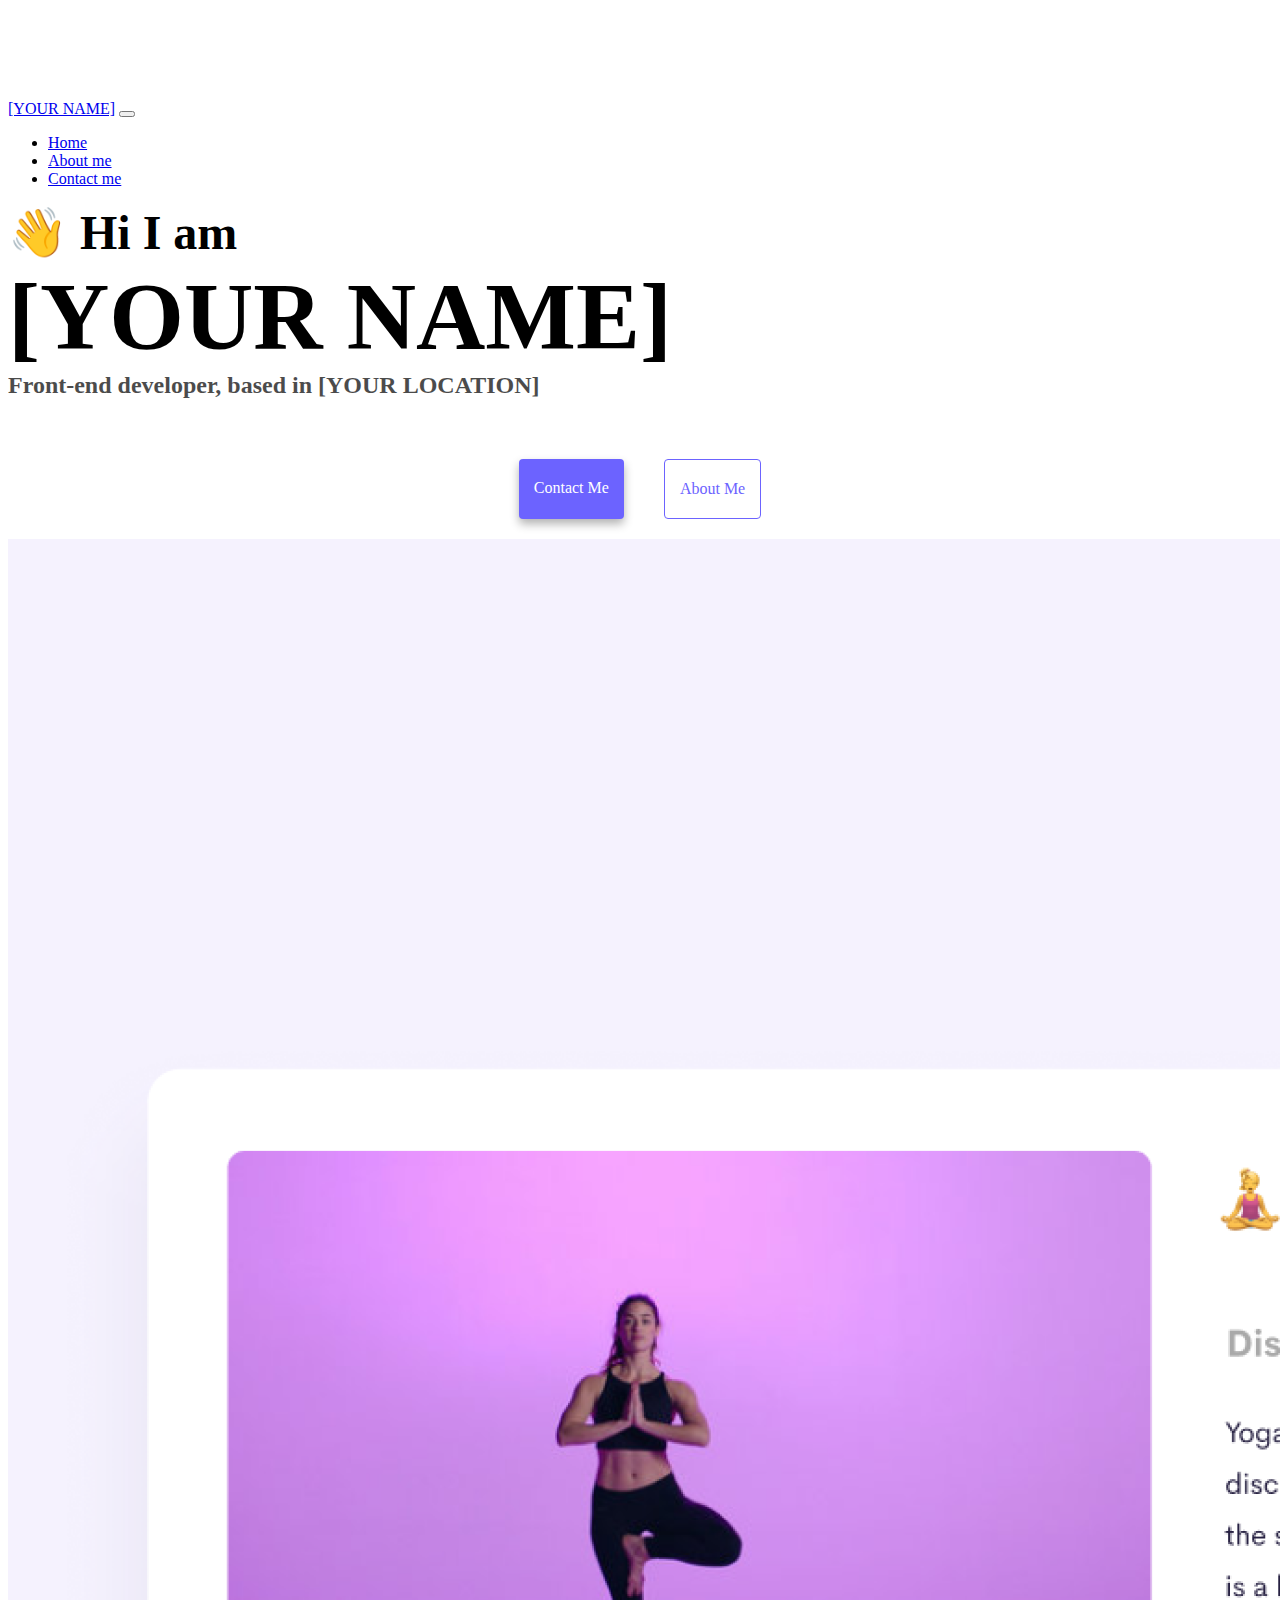
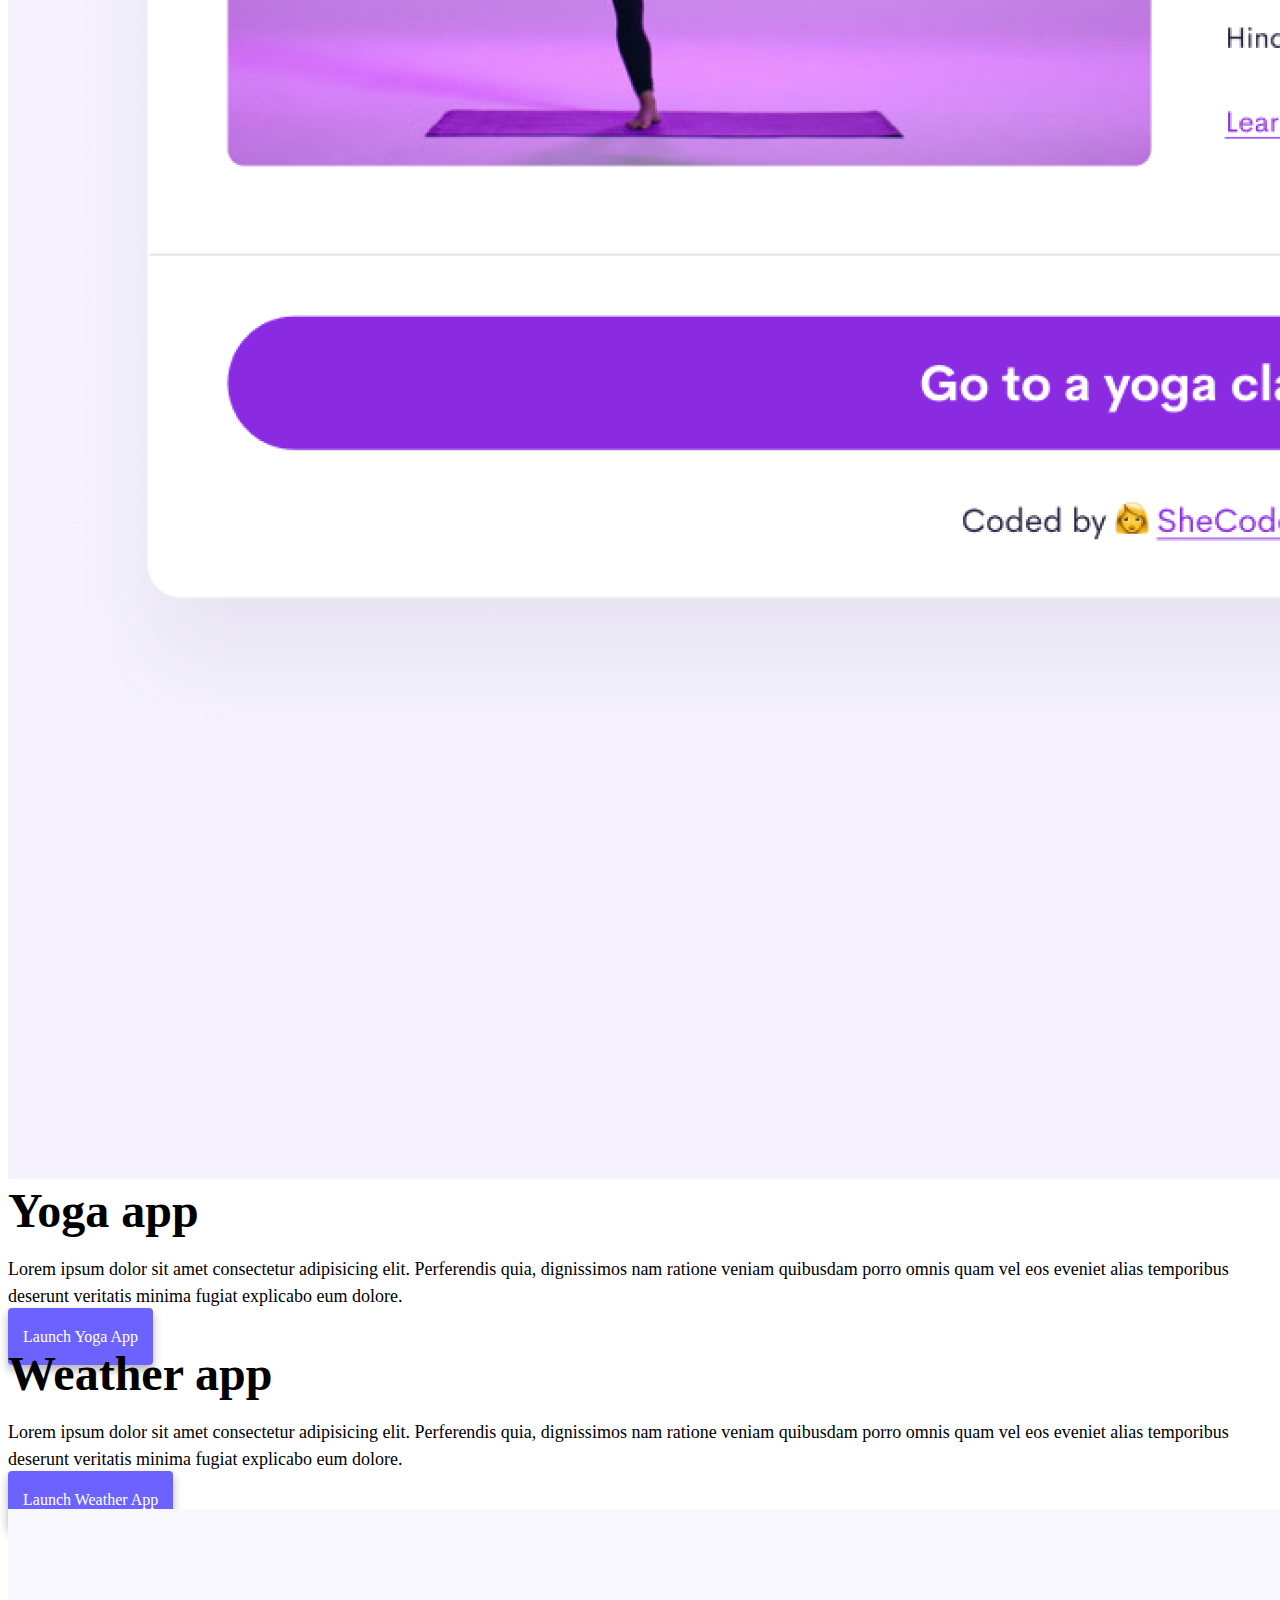
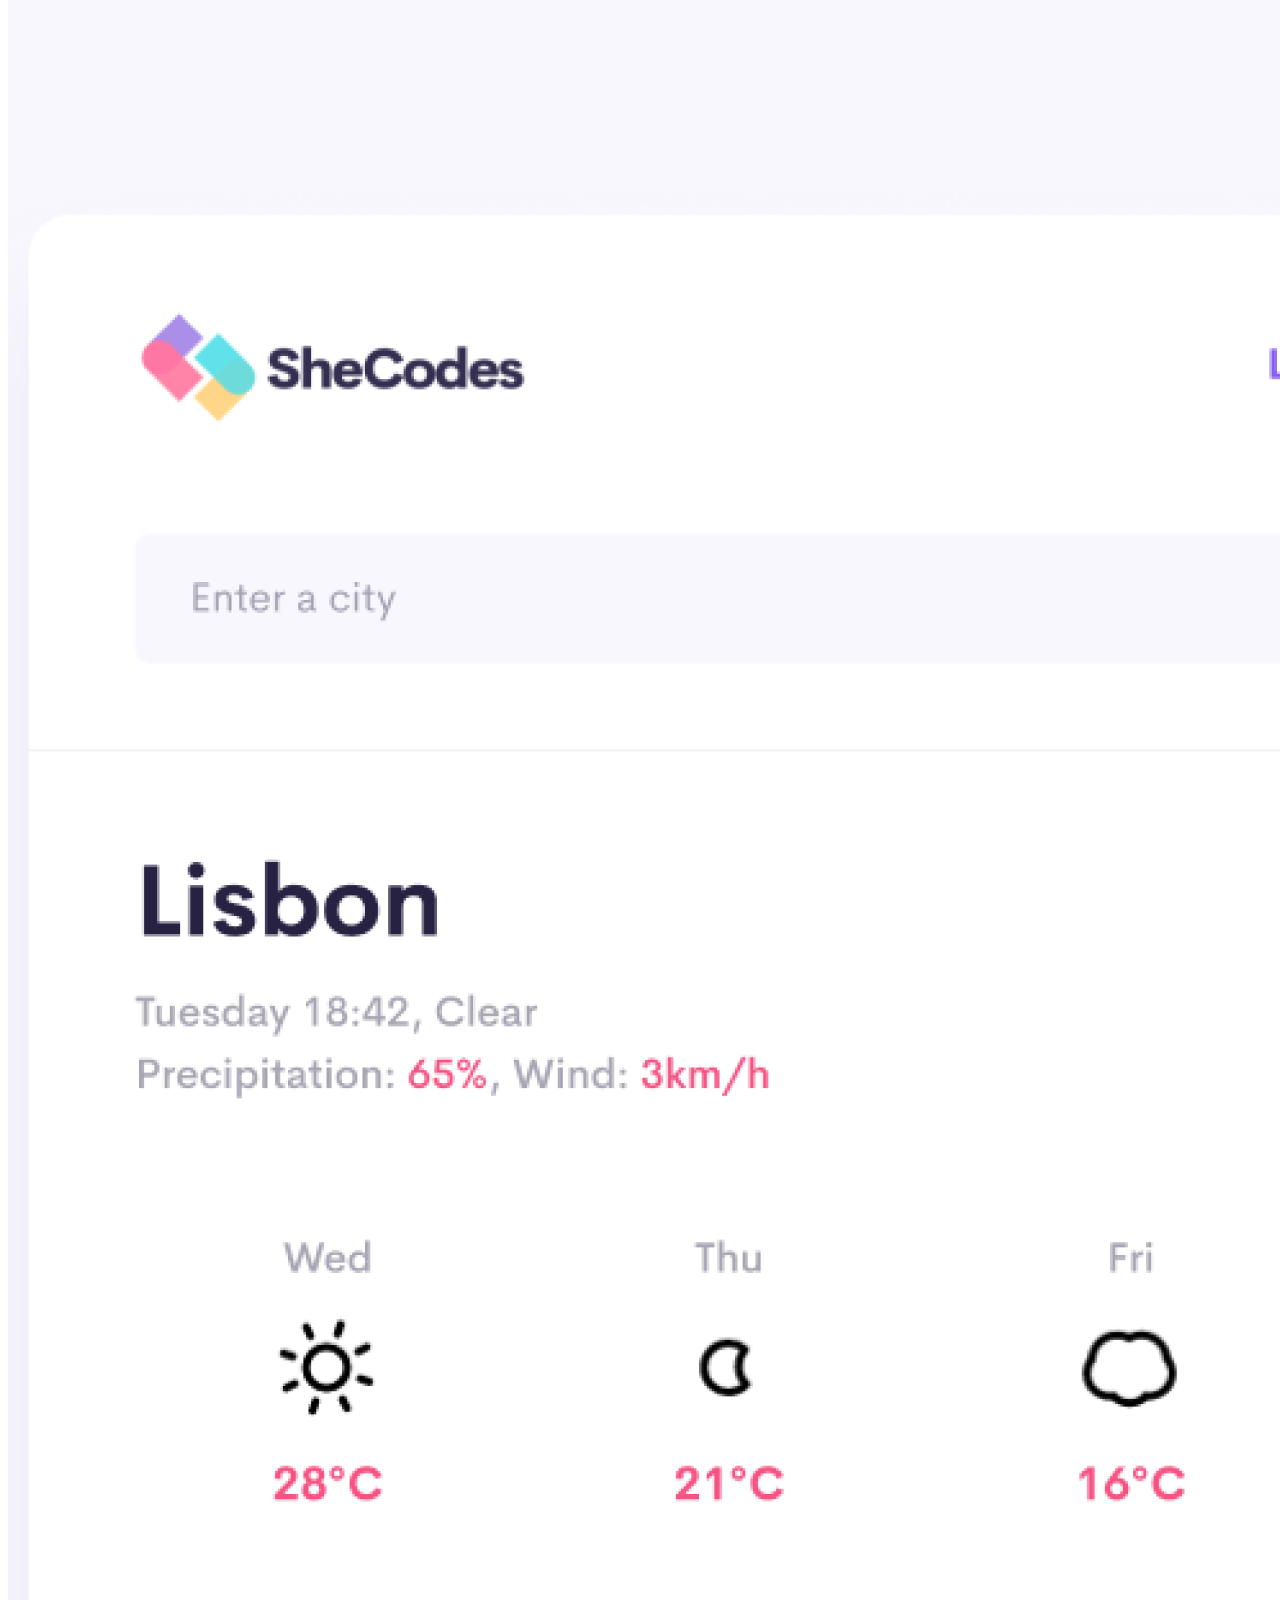
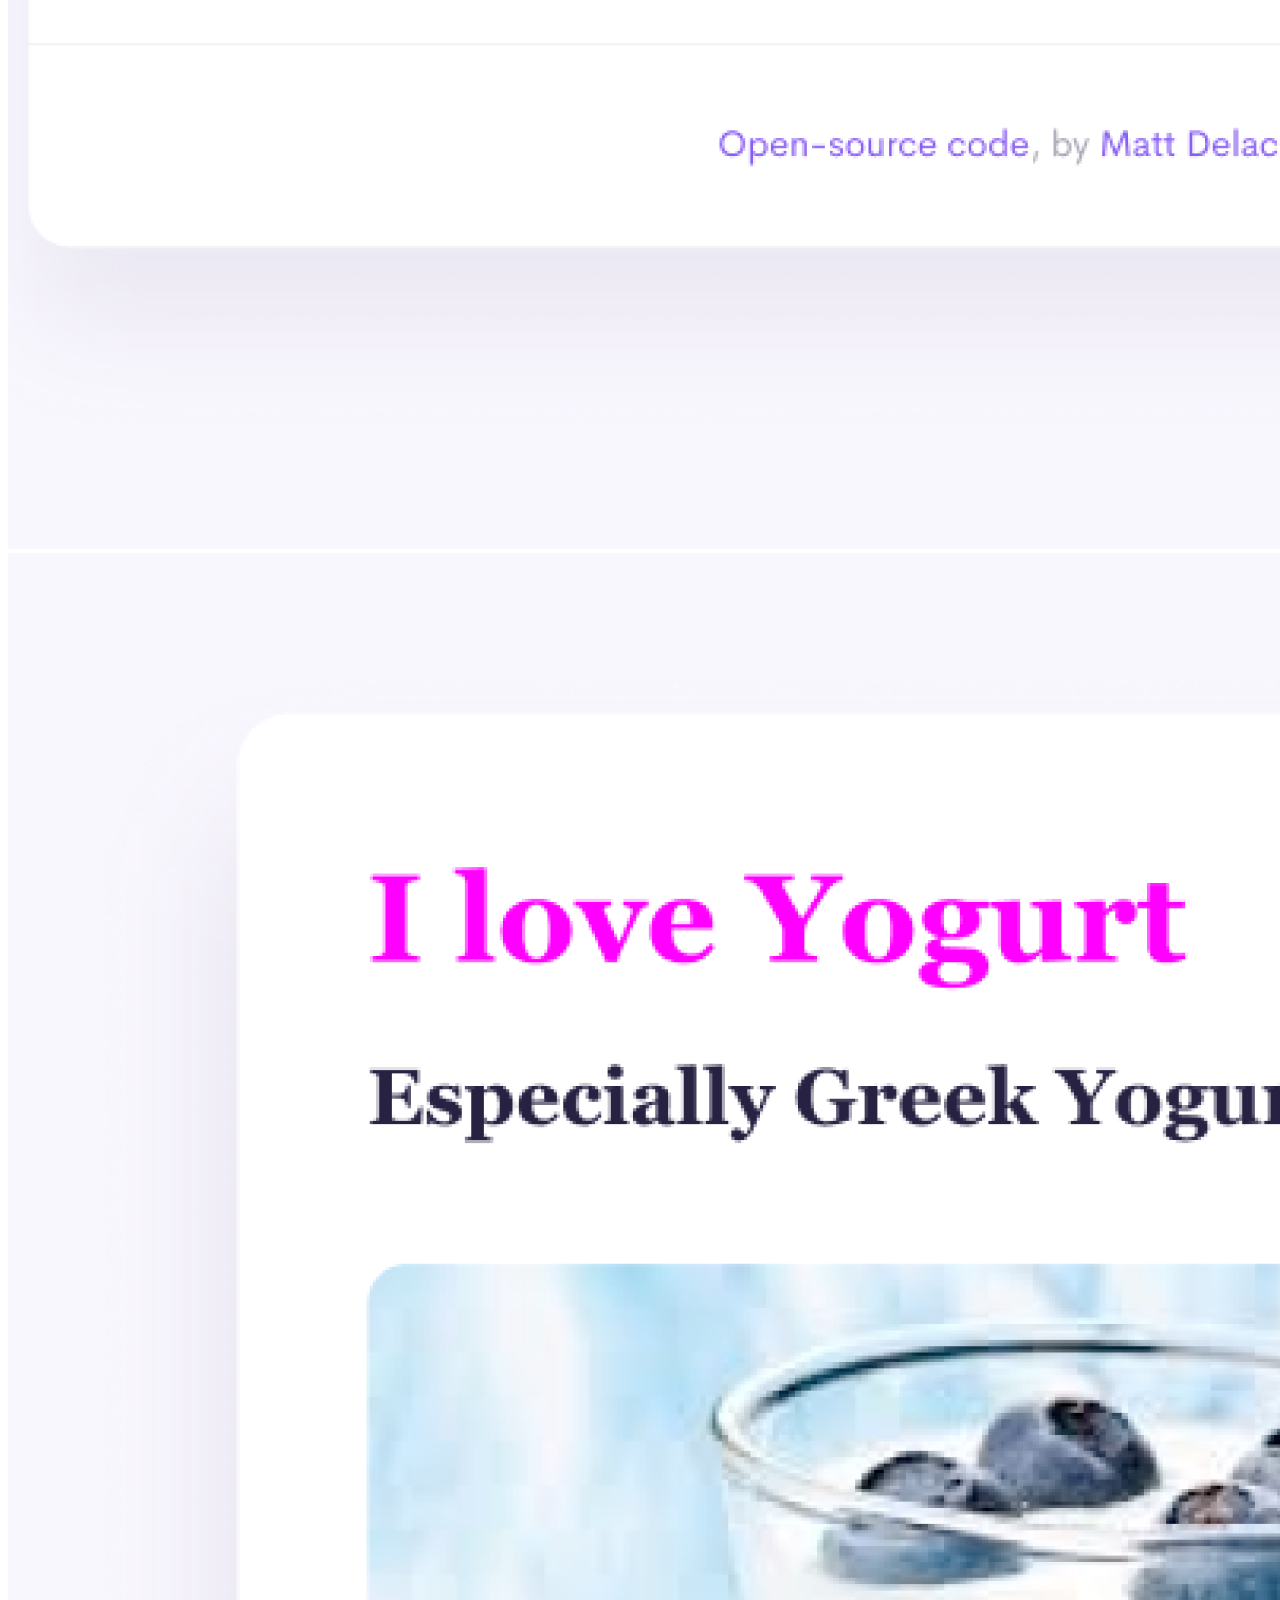
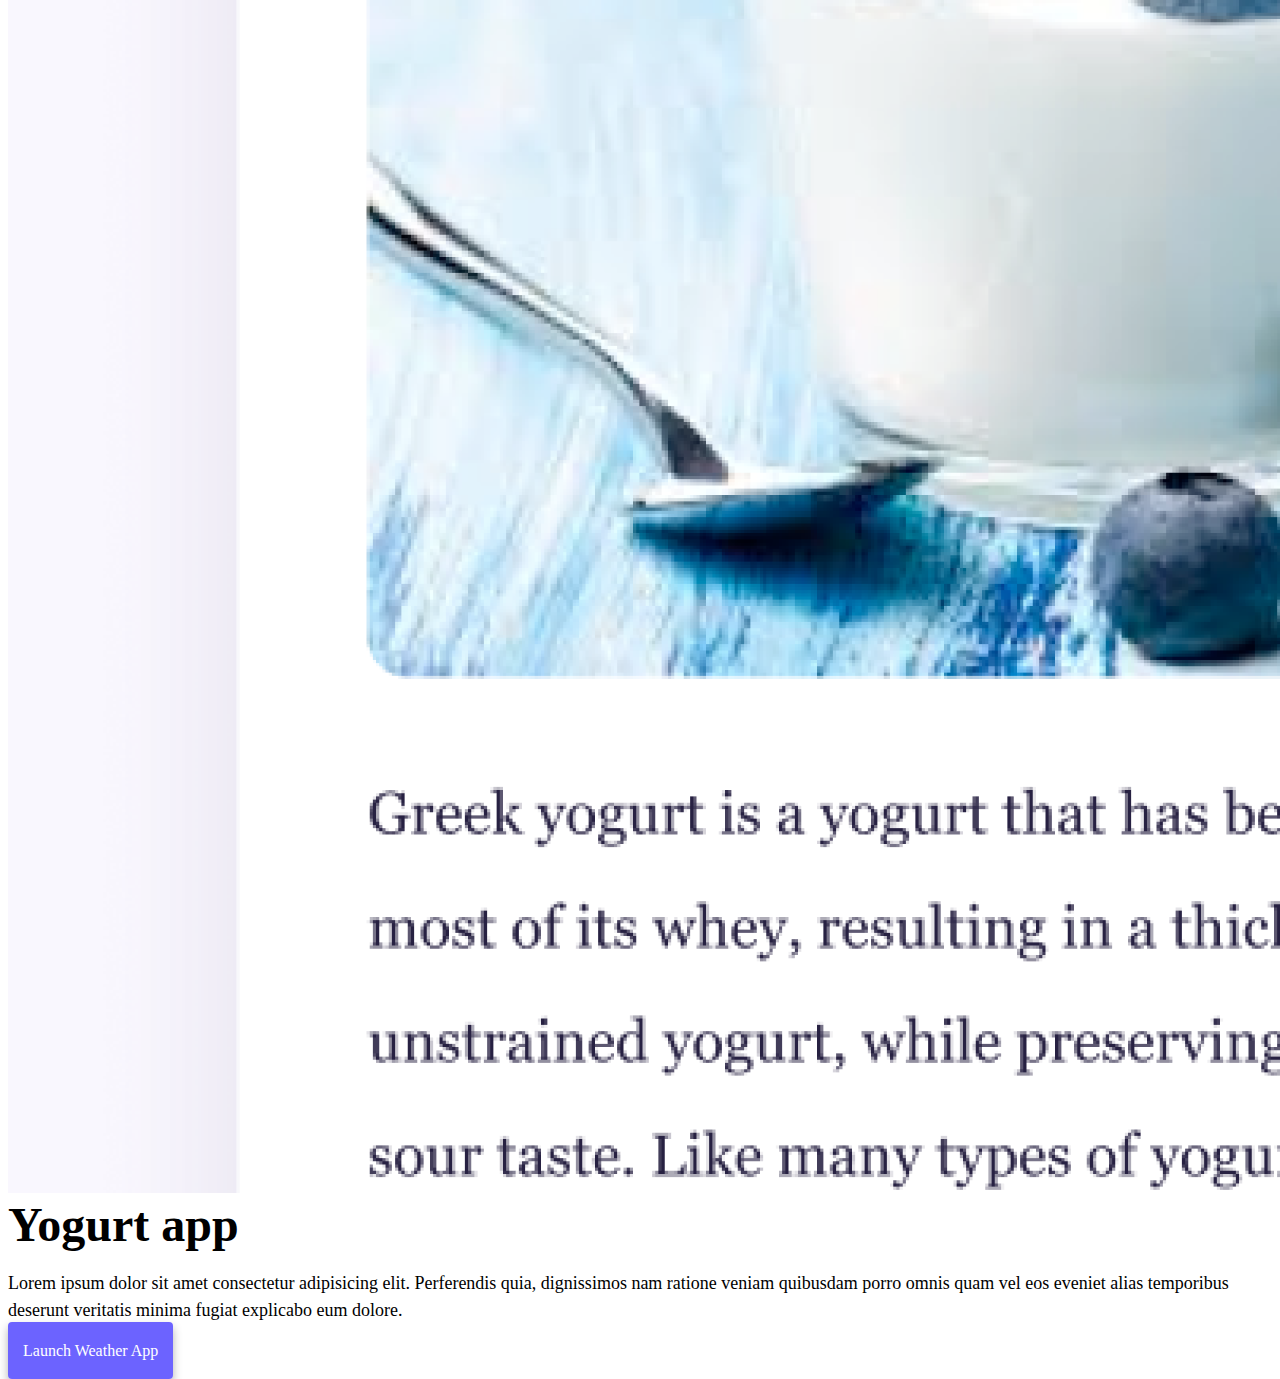
==== index.html @ 02ab1c62 "created my file structures and populated with file elements" ====
<!DOCTYPE html>
<html lang="en">
  <head>
    <meta charset="UTF-8" />
    <meta http-equiv="X-UA-Compatible" content="IE=edge" />
    <meta name="viewport" content="width=device-width, initial-scale=1.0" />
    <title>[YOUR NAME]</title>
    <link
      href="https://cdn.jsdelivr.net/npm/bootstrap@5.0.0-beta2/dist/css/bootstrap.min.css"
      rel="stylesheet"
      integrity="sha384-BmbxuPwQa2lc/FVzBcNJ7UAyJxM6wuqIj61tLrc4wSX0szH/Ev+nYRRuWlolflfl"
      crossorigin="anonymous"
    />
    <script
      src="https://cdn.jsdelivr.net/npm/bootstrap@5.0.0-beta2/dist/js/bootstrap.bundle.min.js"
      integrity="sha384-b5kHyXgcpbZJO/tY9Ul7kGkf1S0CWuKcCD38l8YkeH8z8QjE0GmW1gYU5S9FOnJ0"
      crossorigin="anonymous"
    ></script>
    <link rel="stylesheet" href="style.css" />
  </head>
  <body>
    <nav class="navbar navbar-expand-lg navbar-light bg-light fixed-top">
      <div class="container">
        <a class="navbar-brand" href="index.html">[YOUR NAME]</a>
        <button
          class="navbar-toggler"
          type="button"
          data-bs-toggle="collapse"
          data-bs-target="#navbarNav"
          aria-controls="navbarNav"
          aria-expanded="false"
          aria-label="Toggle navigation"
        >
          <span class="navbar-toggler-icon"></span>
        </button>
        <div class="collapse navbar-collapse" id="navbarNav">
          <ul class="navbar-nav">
            <li class="nav-item">
              <a class="nav-link active" aria-current="page" href="index.html"
                >Home</a
              >
            </li>
            <li class="nav-item">
              <a class="nav-link" href="about.html">About me</a>
            </li>
            <li class="nav-item">
              <a class="nav-link" href="about.html#contact">Contact me</a>
            </li>
          </ul>
        </div>
      </div>
    </nav>
    <h2 class="text-center">👋 Hi I am</h2>
    <h1 class="text-center">[YOUR NAME]</h1>
    <h3 class="text-center">Front-end developer, based in [YOUR LOCATION]</h3>
    <div class="navigation-links mb-5">
      <a href="about.html#contact" class="primary-link">Contact me</a>
      <a href="about.html" class="secondary-link">About me</a>
    </div>
    <div class="container">
      <div class="row">
        <div class="col-6">
          <img src="images/yoga.png" class="img-fluid rounded" />
        </div>
        <div class="col-6">
          <h2 class="mb-3">Yoga app</h2>
          <p>
            Lorem ipsum dolor sit amet consectetur adipisicing elit. Perferendis
            quia, dignissimos nam ratione veniam quibusdam porro omnis quam vel
            eos eveniet alias temporibus deserunt veritatis minima fugiat
            explicabo eum dolore.
          </p>
          <div class="mt-5">
            <a href="#" class="primary-link">Launch Yoga App</a>
          </div>
        </div>
      </div>
      <div class="row mt-5">
        <div class="col-6">
          <h2 class="mb-3">Weather app</h2>
          <p>
            Lorem ipsum dolor sit amet consectetur adipisicing elit. Perferendis
            quia, dignissimos nam ratione veniam quibusdam porro omnis quam vel
            eos eveniet alias temporibus deserunt veritatis minima fugiat
            explicabo eum dolore.
          </p>
          <div class="mt-5">
            <a href="#" class="primary-link">Launch Weather App</a>
          </div>
        </div>
        <div class="col-6">
          <img src="images/weather.png" class="img-fluid rounded" />
        </div>
      </div>
      <div class="row mt-5">
        <div class="col-6">
          <img src="images/yogurt.png" class="img-fluid rounded" />
        </div>
        <div class="col-6">
          <h2 class="mb-3">Yogurt app</h2>
          <p>
            Lorem ipsum dolor sit amet consectetur adipisicing elit. Perferendis
            quia, dignissimos nam ratione veniam quibusdam porro omnis quam vel
            eos eveniet alias temporibus deserunt veritatis minima fugiat
            explicabo eum dolore.
          </p>
          <div class="mt-5">
            <a href="#" class="primary-link">Launch Weather App</a>
          </div>
        </div>
      </div>
    </div>
  </body>
</html>
---- style.css ----
:root {
  --primary-color: #6c63ff;
  --secondary-color: #f5f2fe;
  --box-shadow: 0 5px 10px rgba(0, 0, 0, 0.3);
}

body {
  margin-top: 100px;
}

h1,
h2,
h3 {
  margin: 0;
}

h1 {
  font-size: 96px;
}

h2 {
  font-size: 48px;
}

h3 {
  font-size: 24px;
  opacity: 0.7;
}

p {
  font-size: 18px;
  line-height: 1.5;
}

.navigation-links {
  display: flex;
  margin-top: 40px;
  justify-content: center;
}

.navigation-links a {
  margin: 20px;
}

.primary-link {
  border-radius: 4px;
  padding: 20px 15px;
  text-decoration: none;
  text-transform: capitalize;
  background: var(--primary-color);
  box-shadow: var(--box-shadow);
  color: white;
}

.secondary-link {
  border-radius: 4px;
  padding: 20px 15px;
  text-decoration: none;
  text-transform: capitalize;
  color: var(--primary-color);
  border: 1px solid var(--primary-color);
}

.homepage-link {
  color: var(--primary-color);
  text-align: center;
  display: block;
}

.about-paragraphs {
  margin: 30px 0;
}

.about-paragraphs p {
  margin: 10px;
}

.email-link {
  display: flex;
  justify-content: center;
  color: var(--primary-color);
  font-size: 28px;
  text-decoration: none;
}

.email-link:hover {
  text-decoration: underline;
}
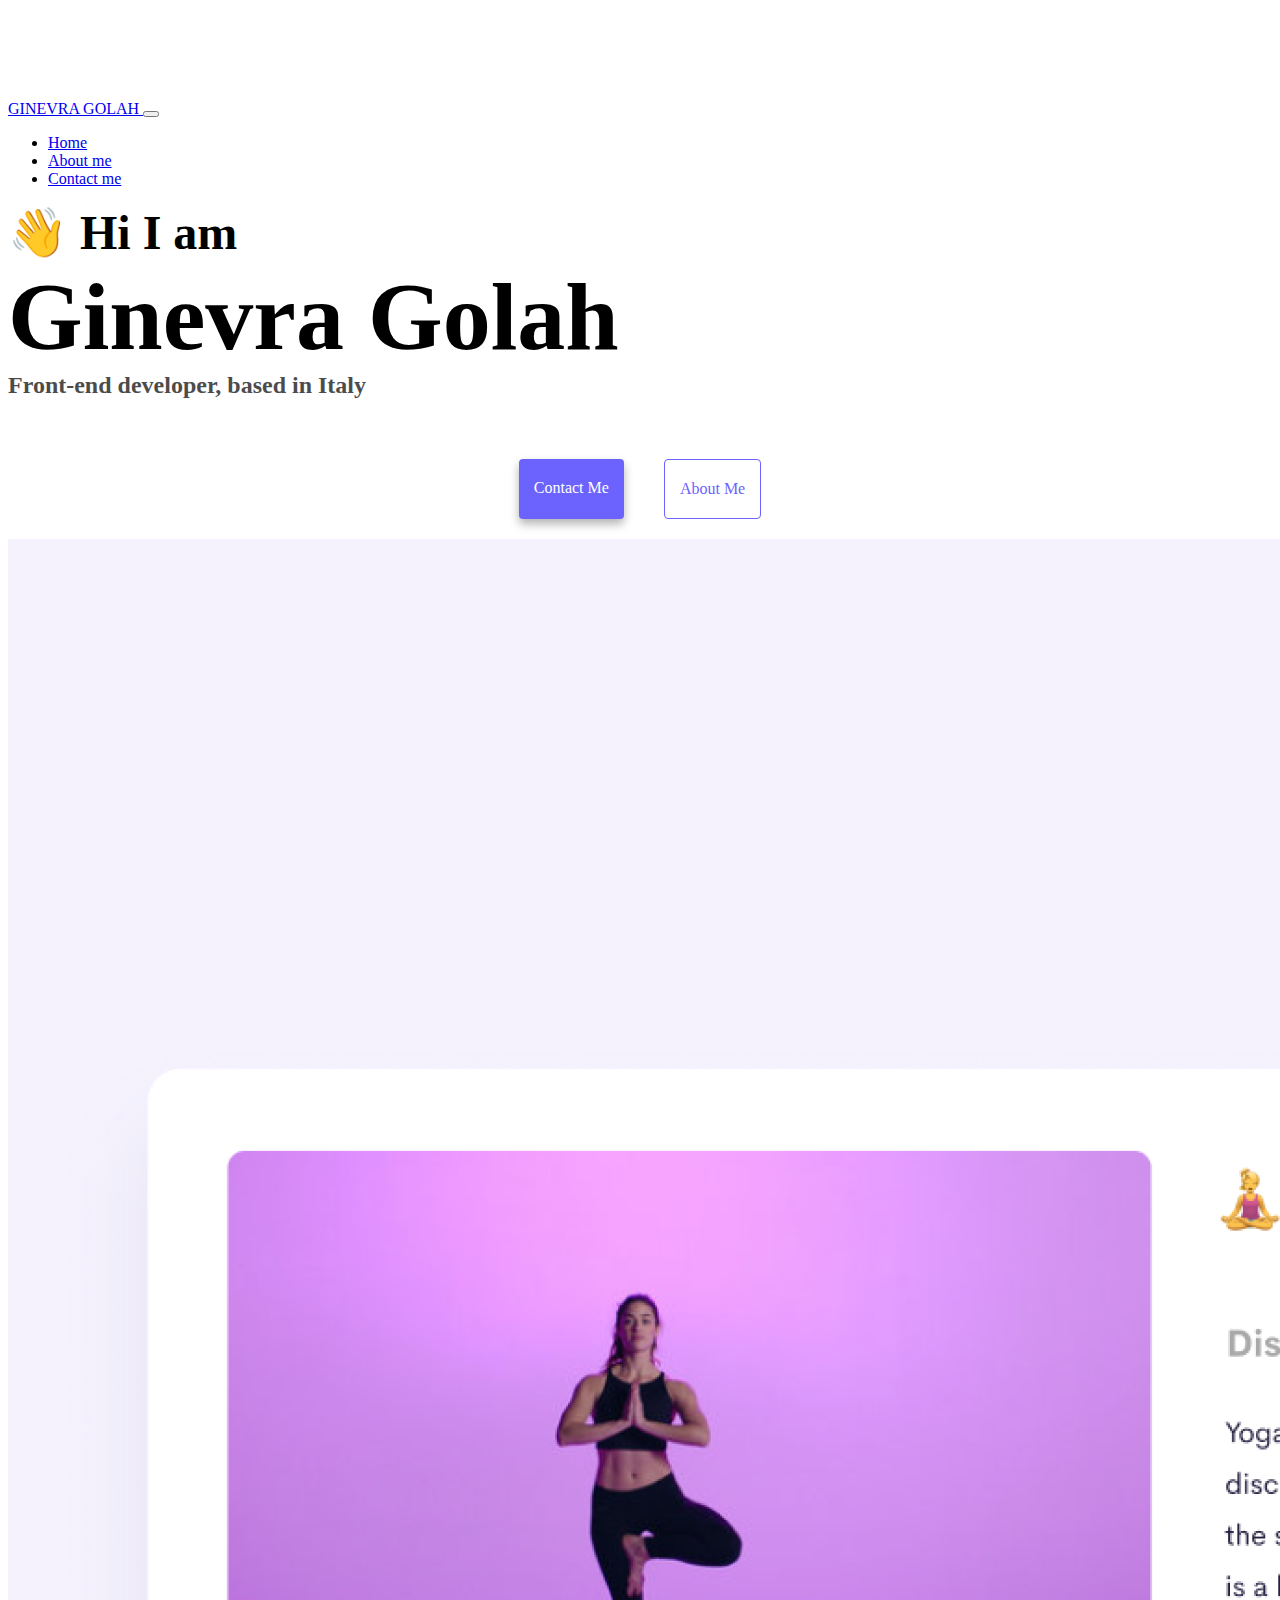
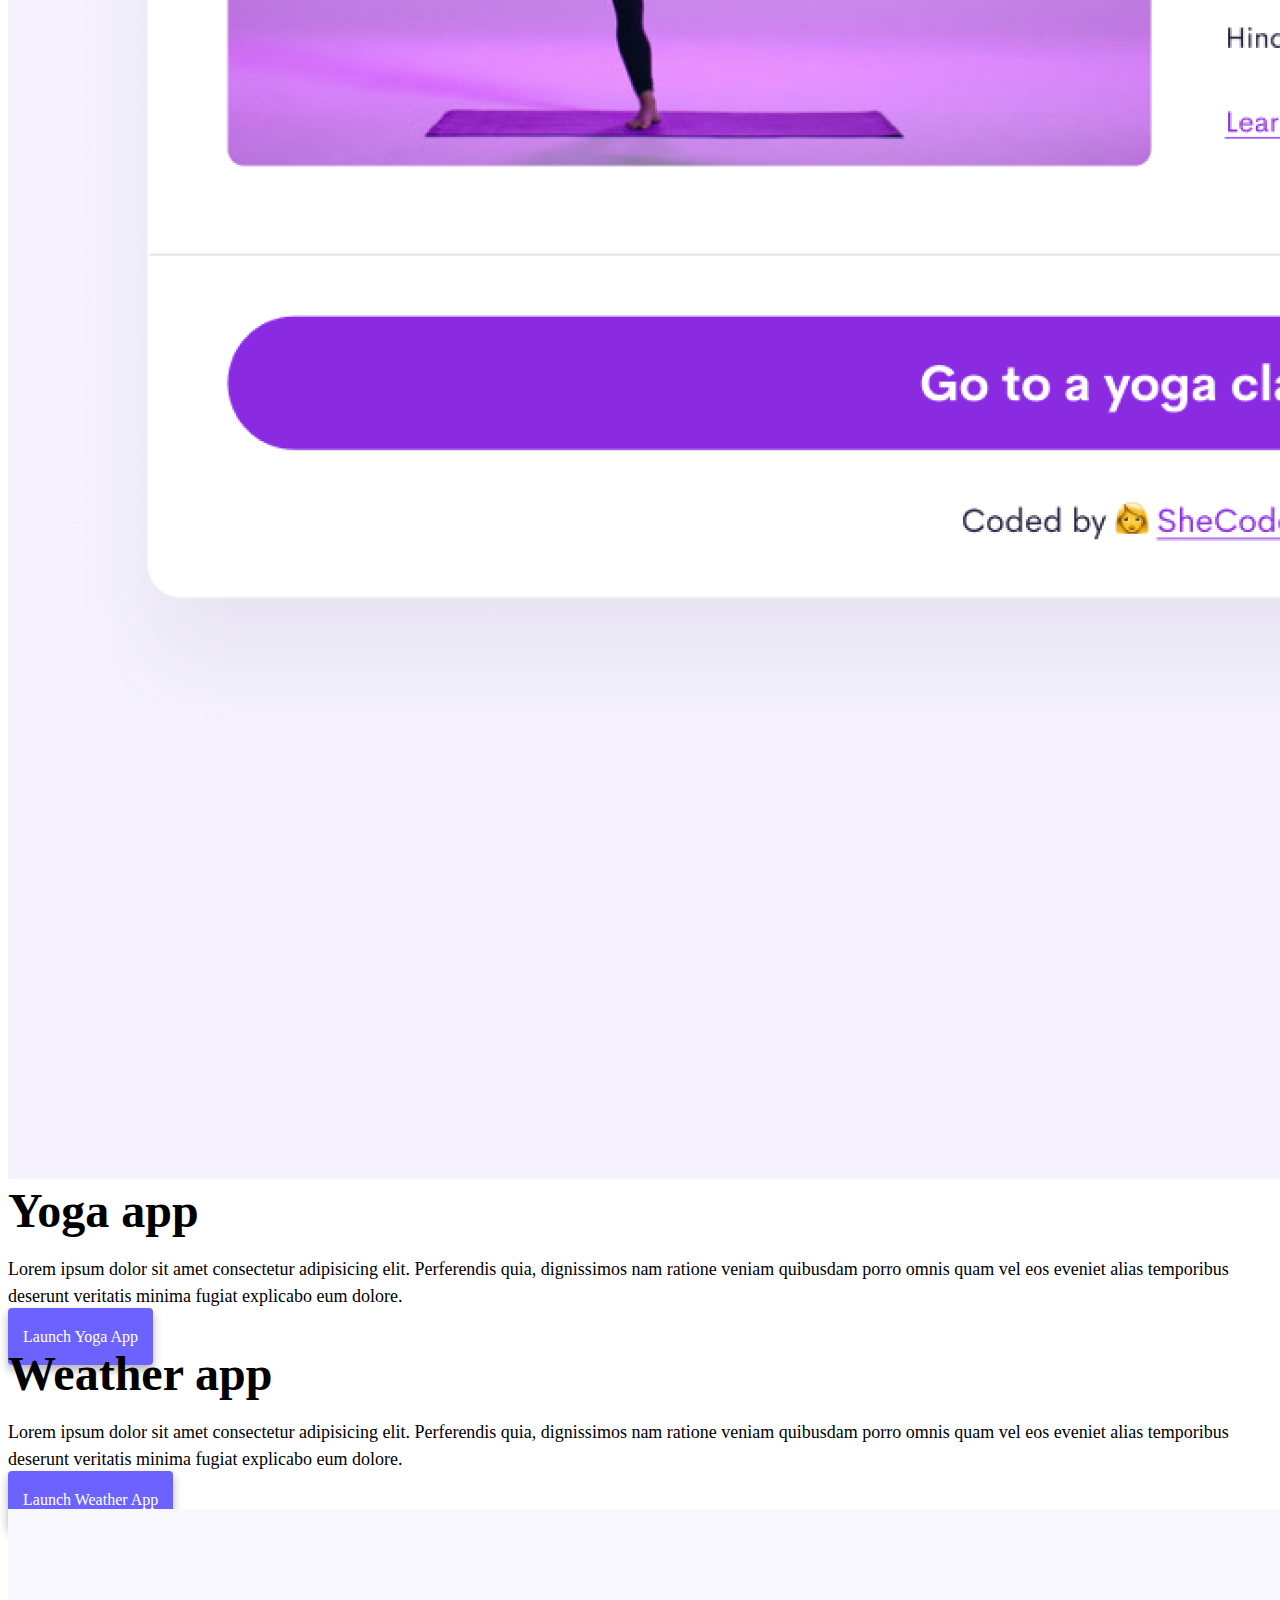
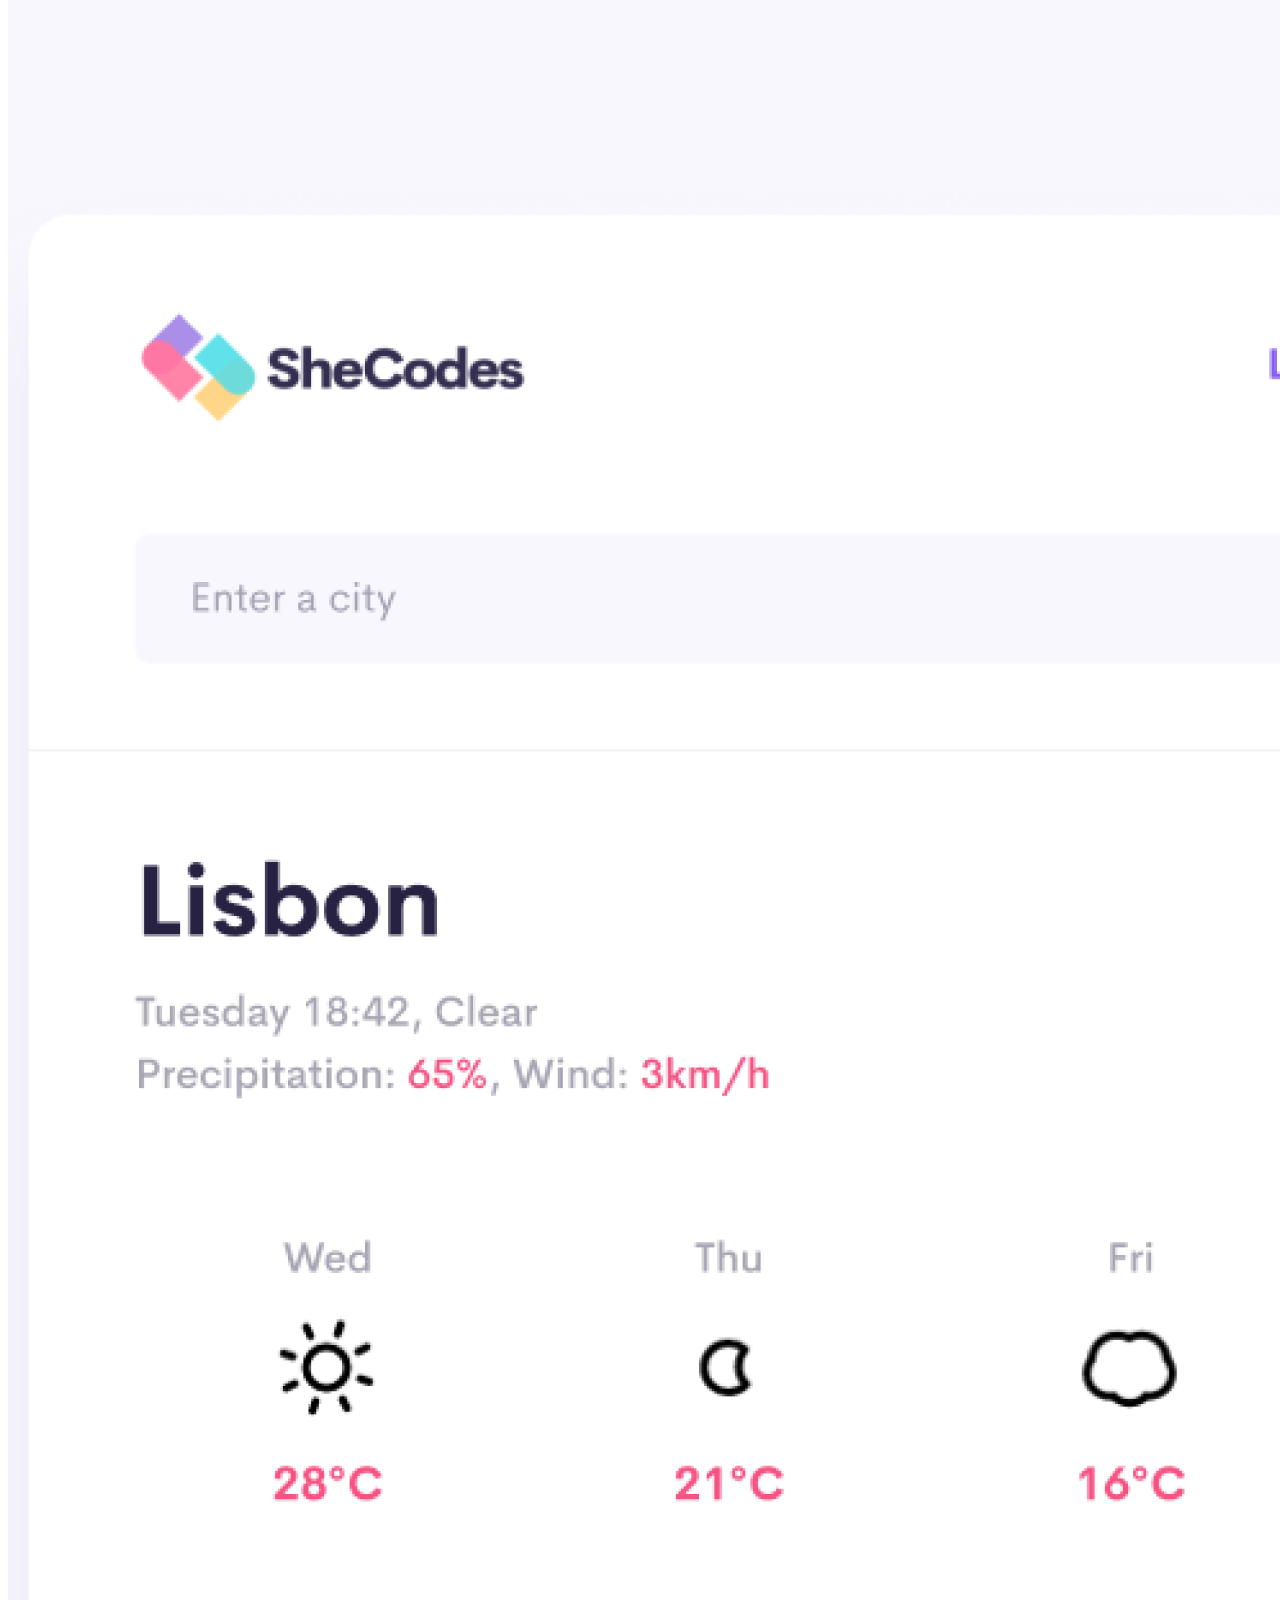
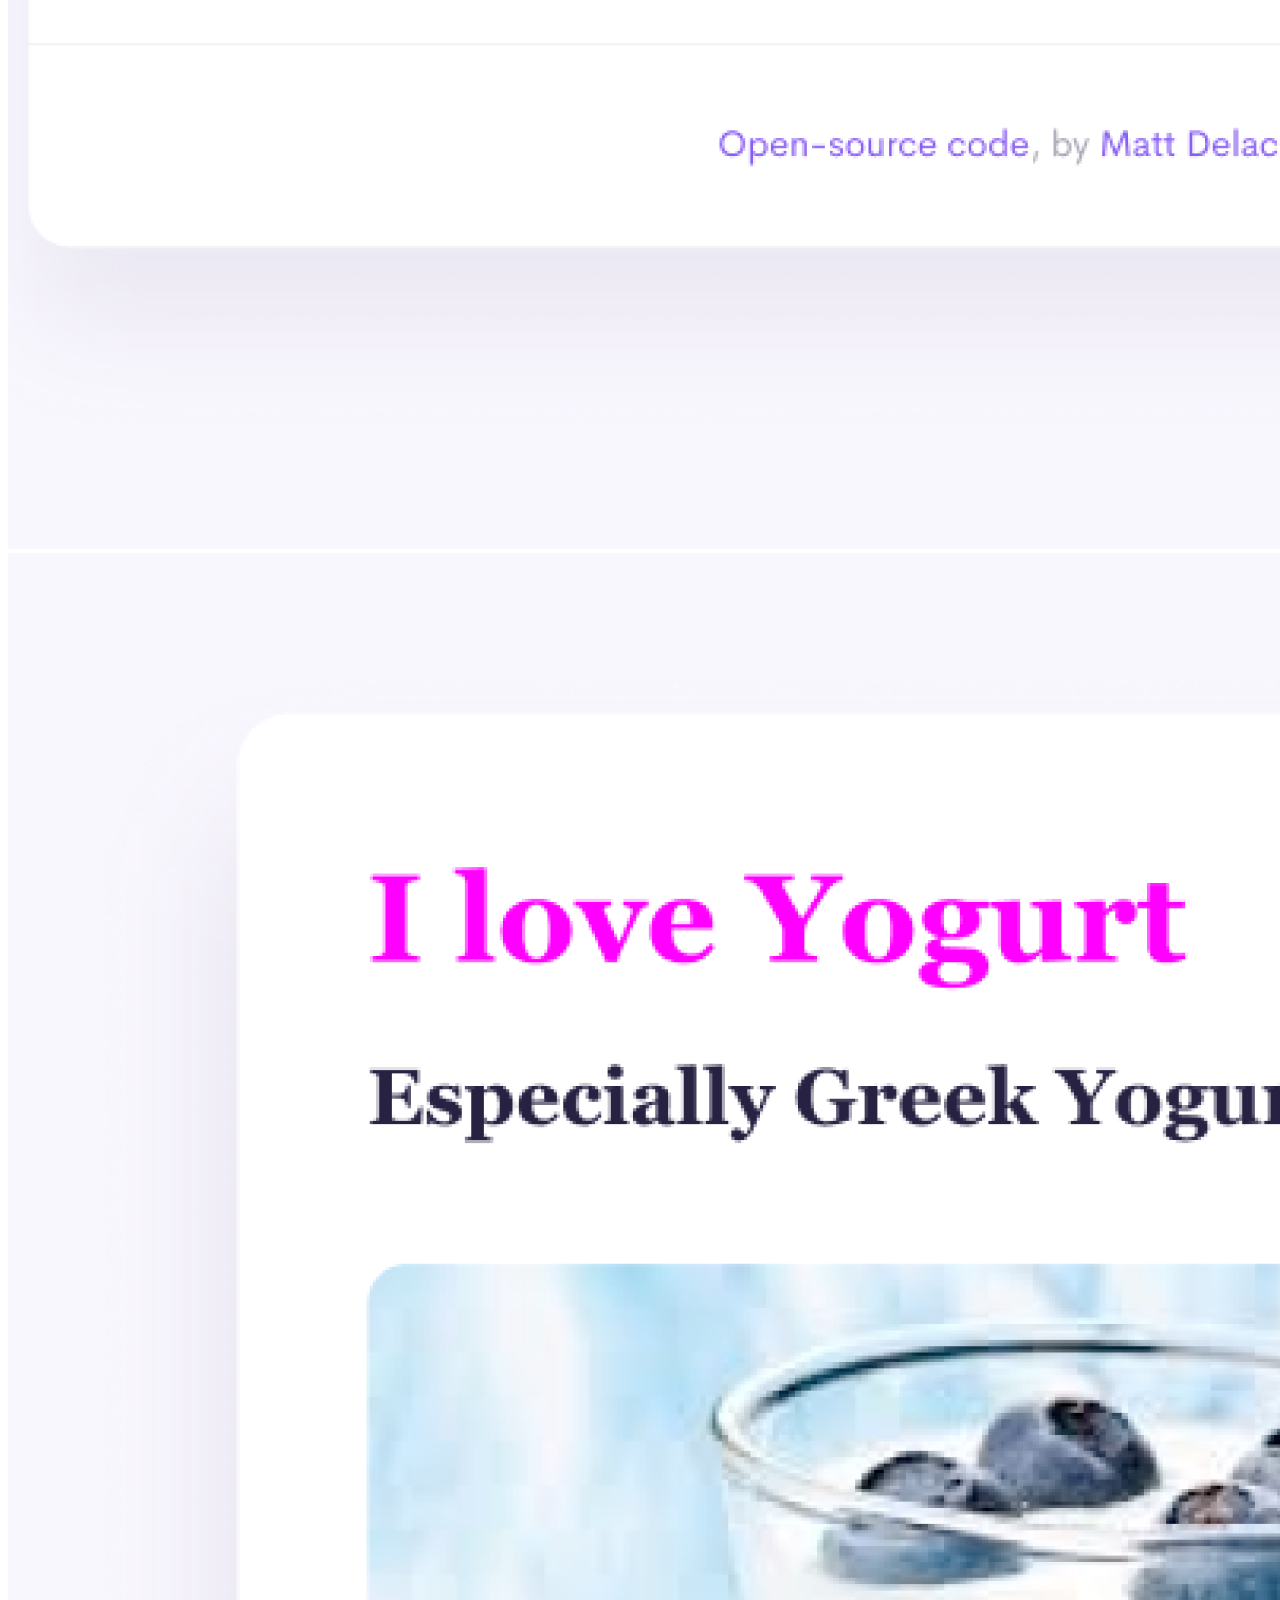
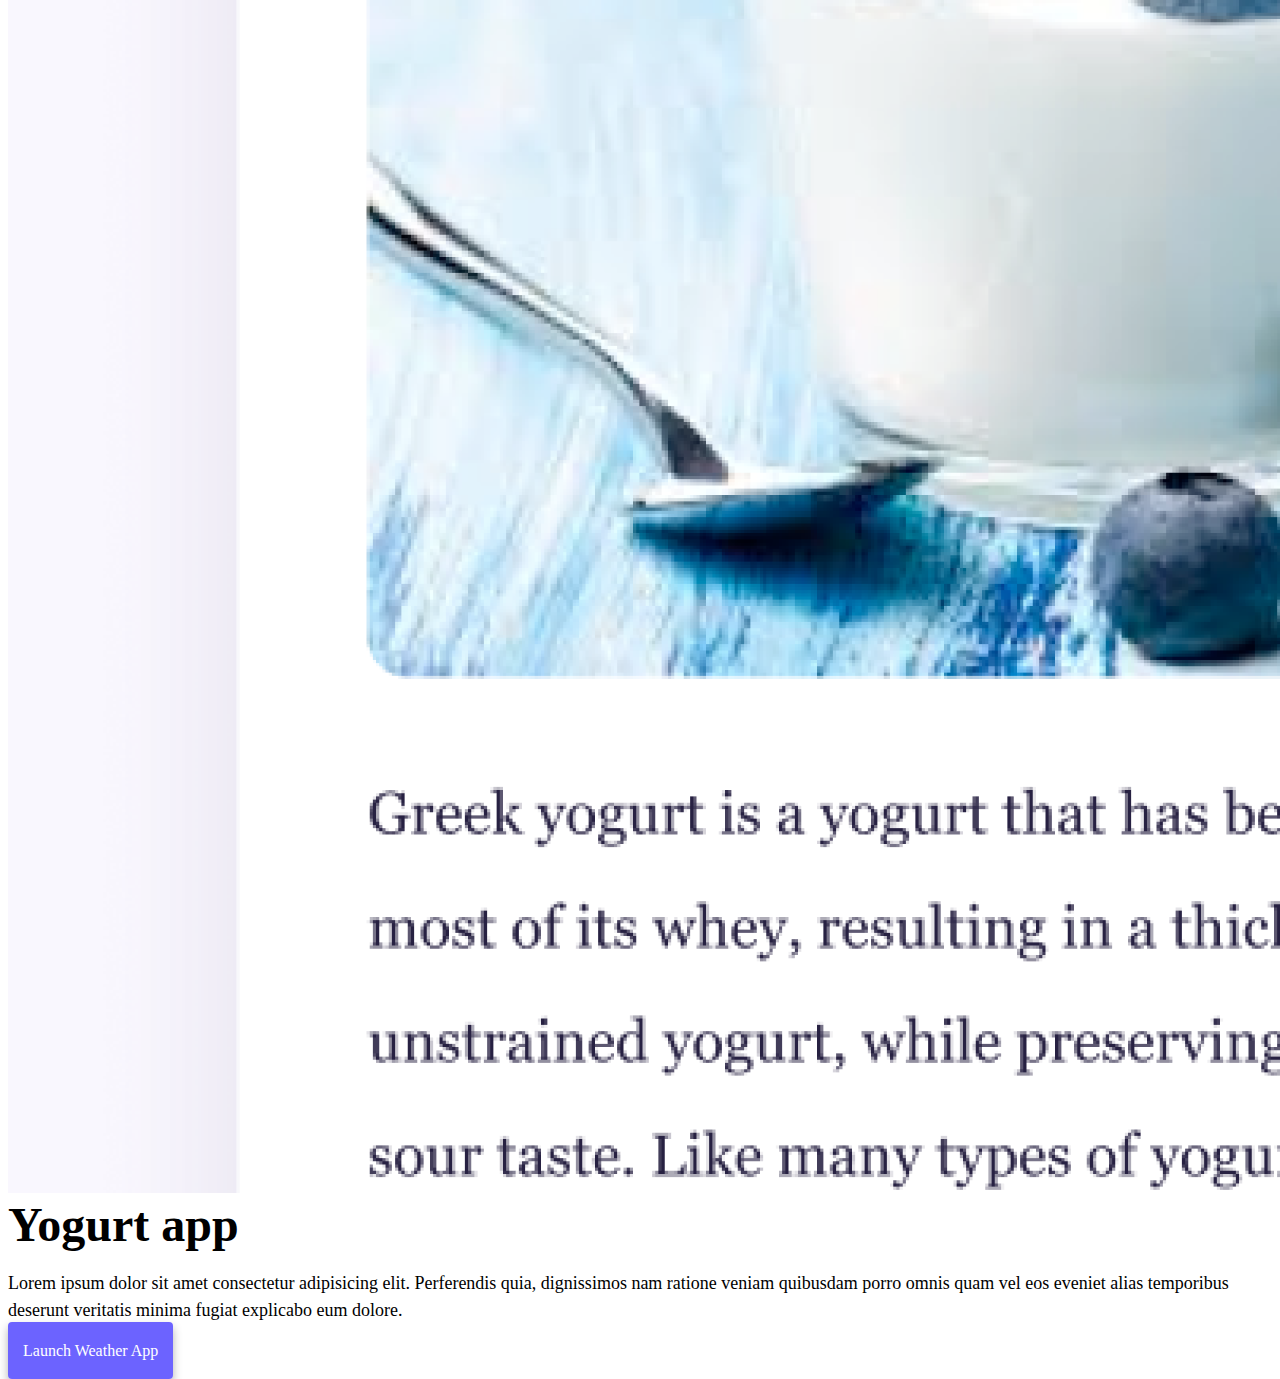
==== commit 5212f975: "Updated href of about and index files, and replaced dummy content with real." ====
--- a/index.html
+++ b/index.html
@@ -4,7 +4,11 @@
     <meta charset="UTF-8" />
     <meta http-equiv="X-UA-Compatible" content="IE=edge" />
     <meta name="viewport" content="width=device-width, initial-scale=1.0" />
-    <title>[YOUR NAME]</title>
+    <meta
+      name="description"
+      content="Connect with italian based front-end web developer Ginevra Golah"
+    />
+    <title>Europe-based Web developer - Ginevra Golah</title>
     <link
       href="https://cdn.jsdelivr.net/npm/bootstrap@5.0.0-beta2/dist/css/bootstrap.min.css"
       rel="stylesheet"
@@ -16,12 +20,12 @@
       integrity="sha384-b5kHyXgcpbZJO/tY9Ul7kGkf1S0CWuKcCD38l8YkeH8z8QjE0GmW1gYU5S9FOnJ0"
       crossorigin="anonymous"
     ></script>
-    <link rel="stylesheet" href="style.css" />
+    <link rel="stylesheet" href="/style.css" />
   </head>
   <body>
     <nav class="navbar navbar-expand-lg navbar-light bg-light fixed-top">
       <div class="container">
-        <a class="navbar-brand" href="index.html">[YOUR NAME]</a>
+        <a class="navbar-brand" href="/">GINEVRA GOLAH </a>
         <button
           class="navbar-toggler"
           type="button"
@@ -36,26 +40,24 @@
         <div class="collapse navbar-collapse" id="navbarNav">
           <ul class="navbar-nav">
             <li class="nav-item">
-              <a class="nav-link active" aria-current="page" href="index.html"
-                >Home</a
-              >
+              <a class="nav-link active" aria-current="page" href="/">Home</a>
             </li>
             <li class="nav-item">
-              <a class="nav-link" href="about.html">About me</a>
+              <a class="nav-link" href="/about.html">About me</a>
             </li>
             <li class="nav-item">
-              <a class="nav-link" href="about.html#contact">Contact me</a>
+              <a class="nav-link" href="/about.html#contact">Contact me</a>
             </li>
           </ul>
         </div>
       </div>
     </nav>
     <h2 class="text-center">👋 Hi I am</h2>
-    <h1 class="text-center">[YOUR NAME]</h1>
-    <h3 class="text-center">Front-end developer, based in [YOUR LOCATION]</h3>
+    <h1 class="text-center">Ginevra Golah</h1>
+    <h3 class="text-center">Front-end developer, based in Italy</h3>
     <div class="navigation-links mb-5">
-      <a href="about.html#contact" class="primary-link">Contact me</a>
-      <a href="about.html" class="secondary-link">About me</a>
+      <a href="/about.html#contact" class="primary-link">Contact me</a>
+      <a href="/about.html" class="secondary-link">About me</a>
     </div>
     <div class="container">
       <div class="row">
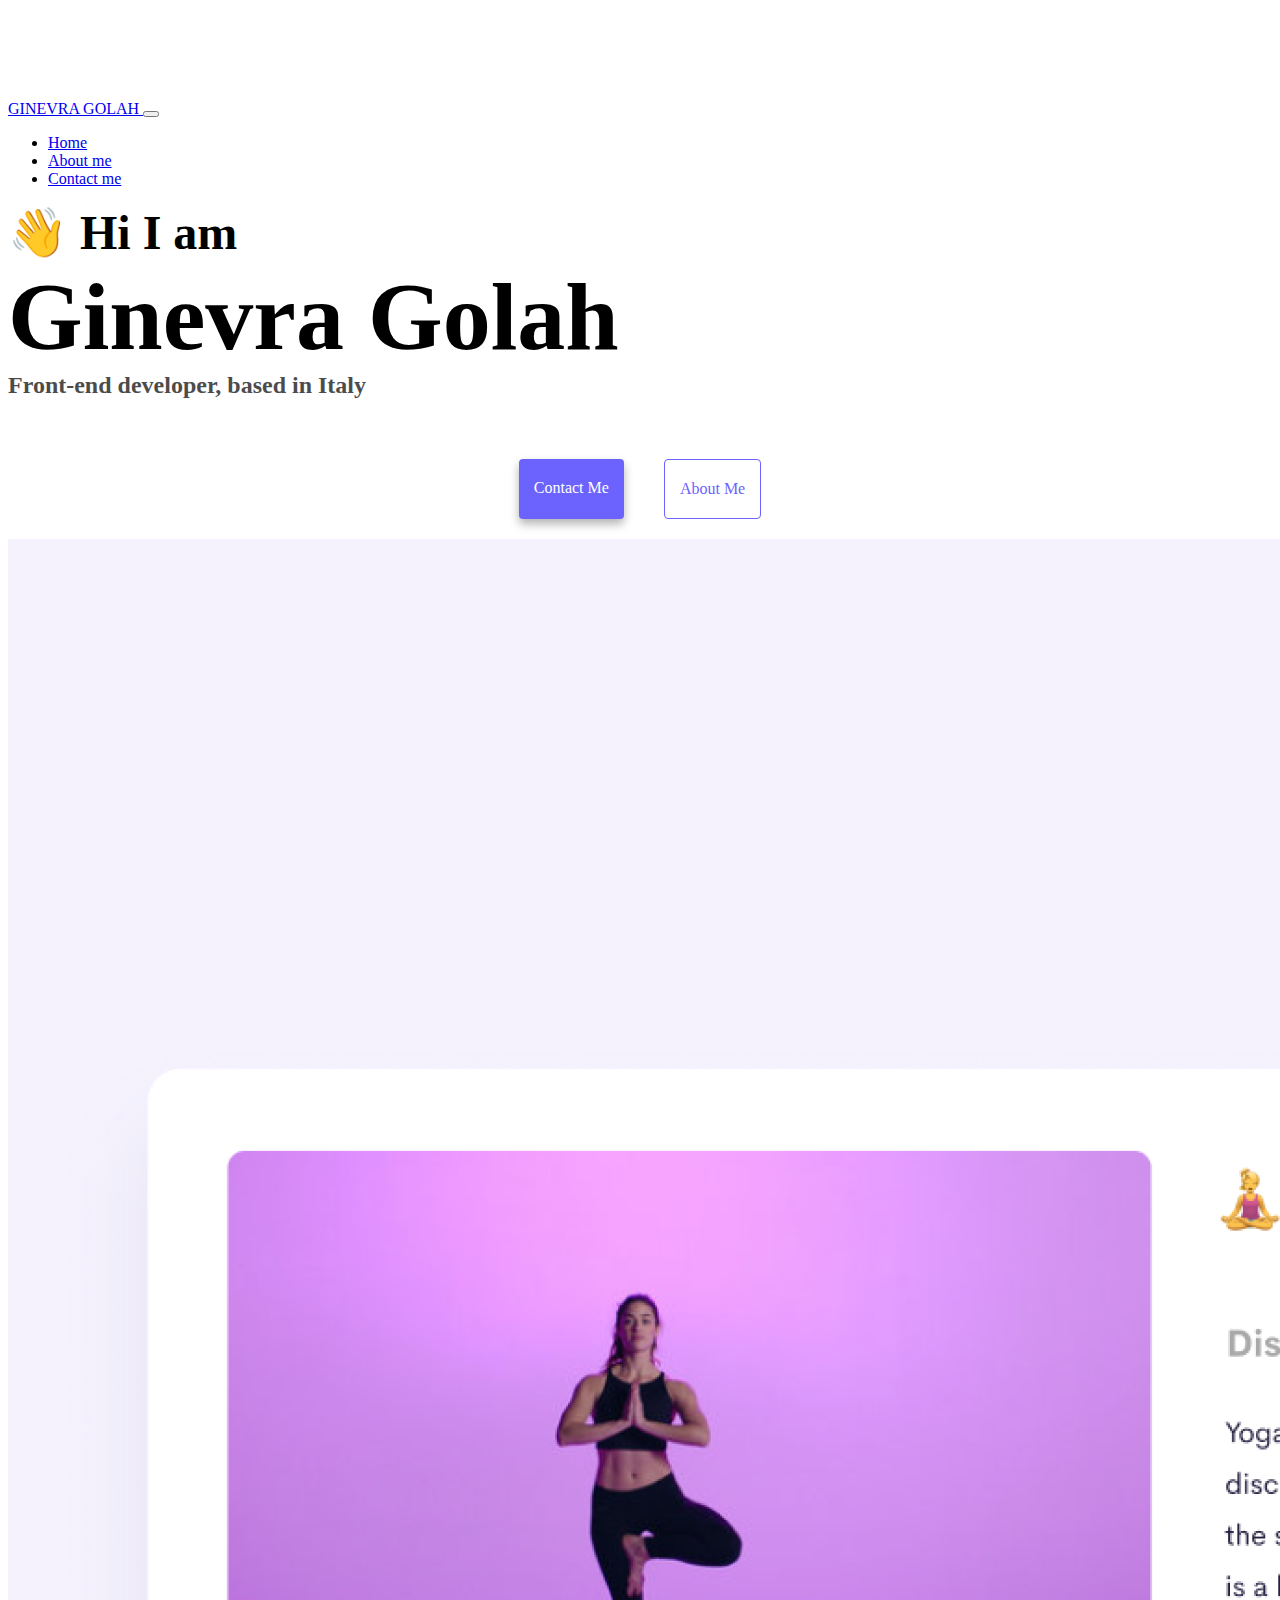
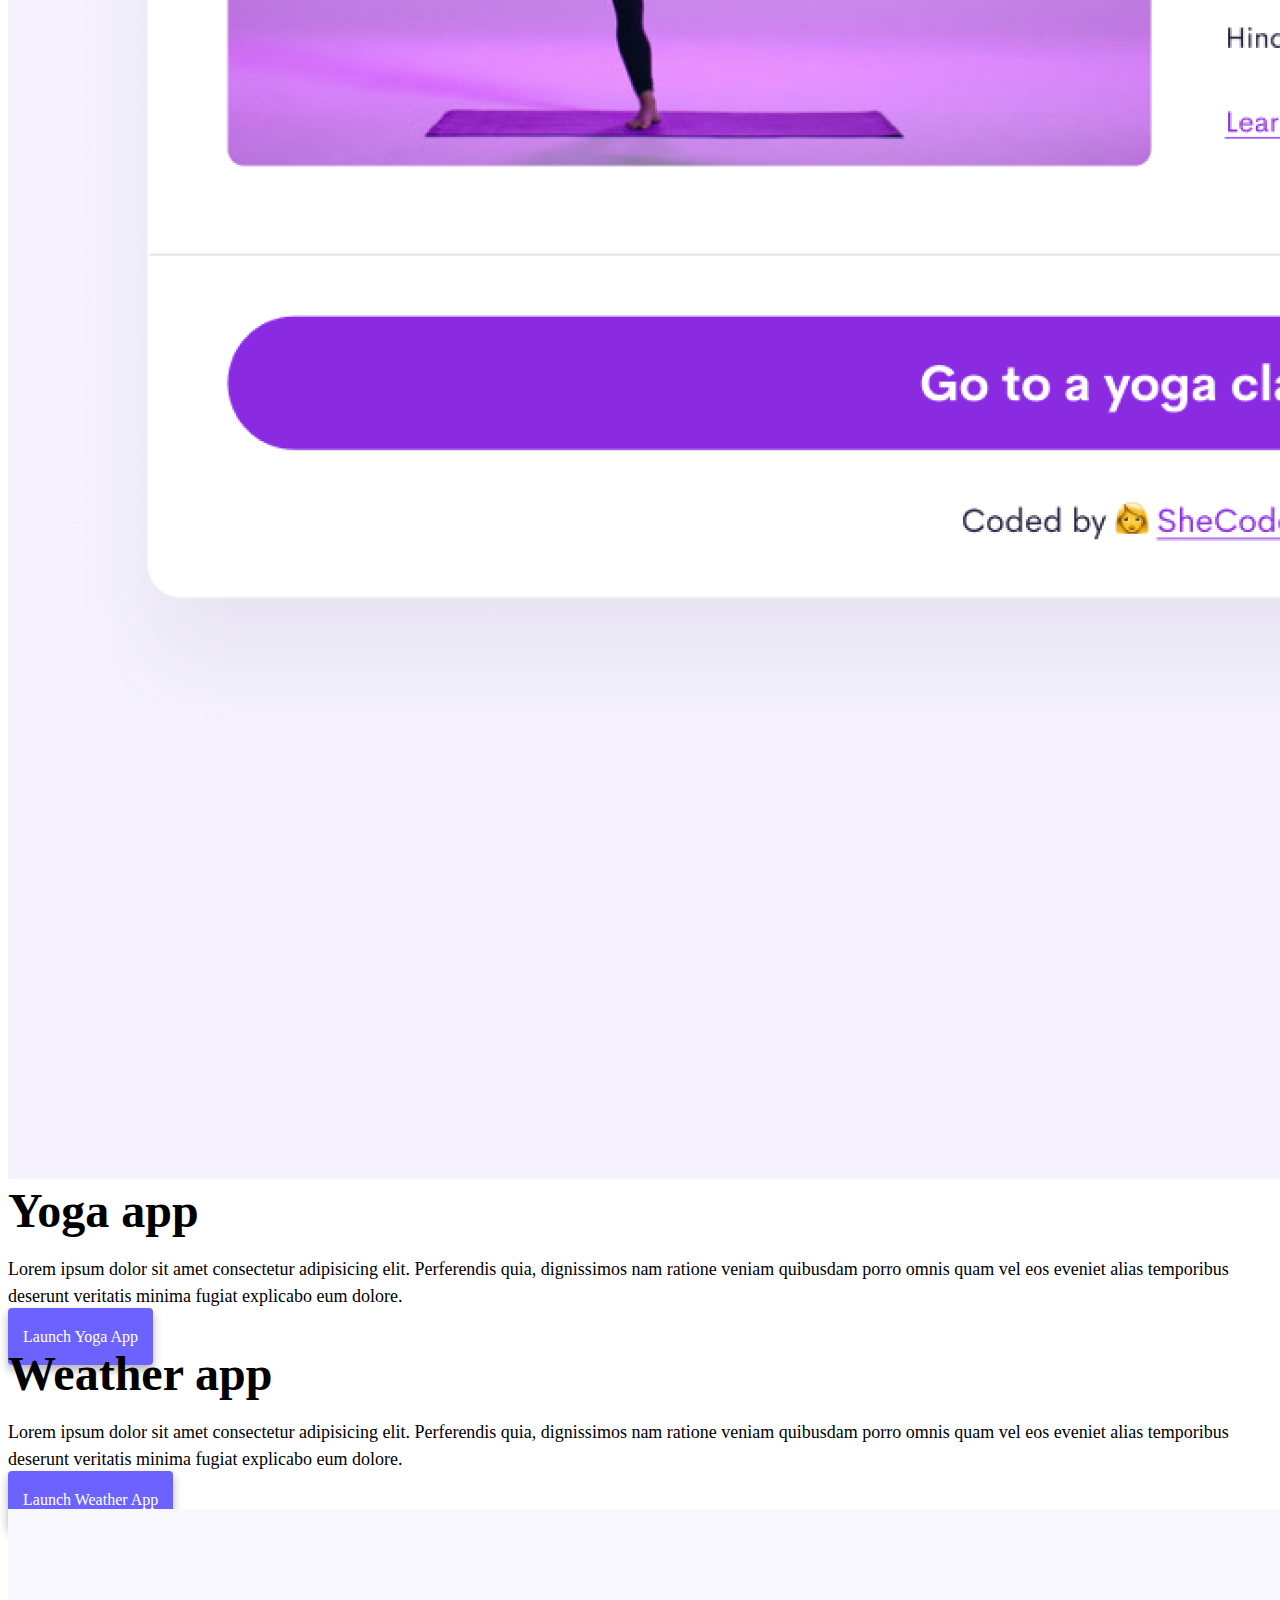
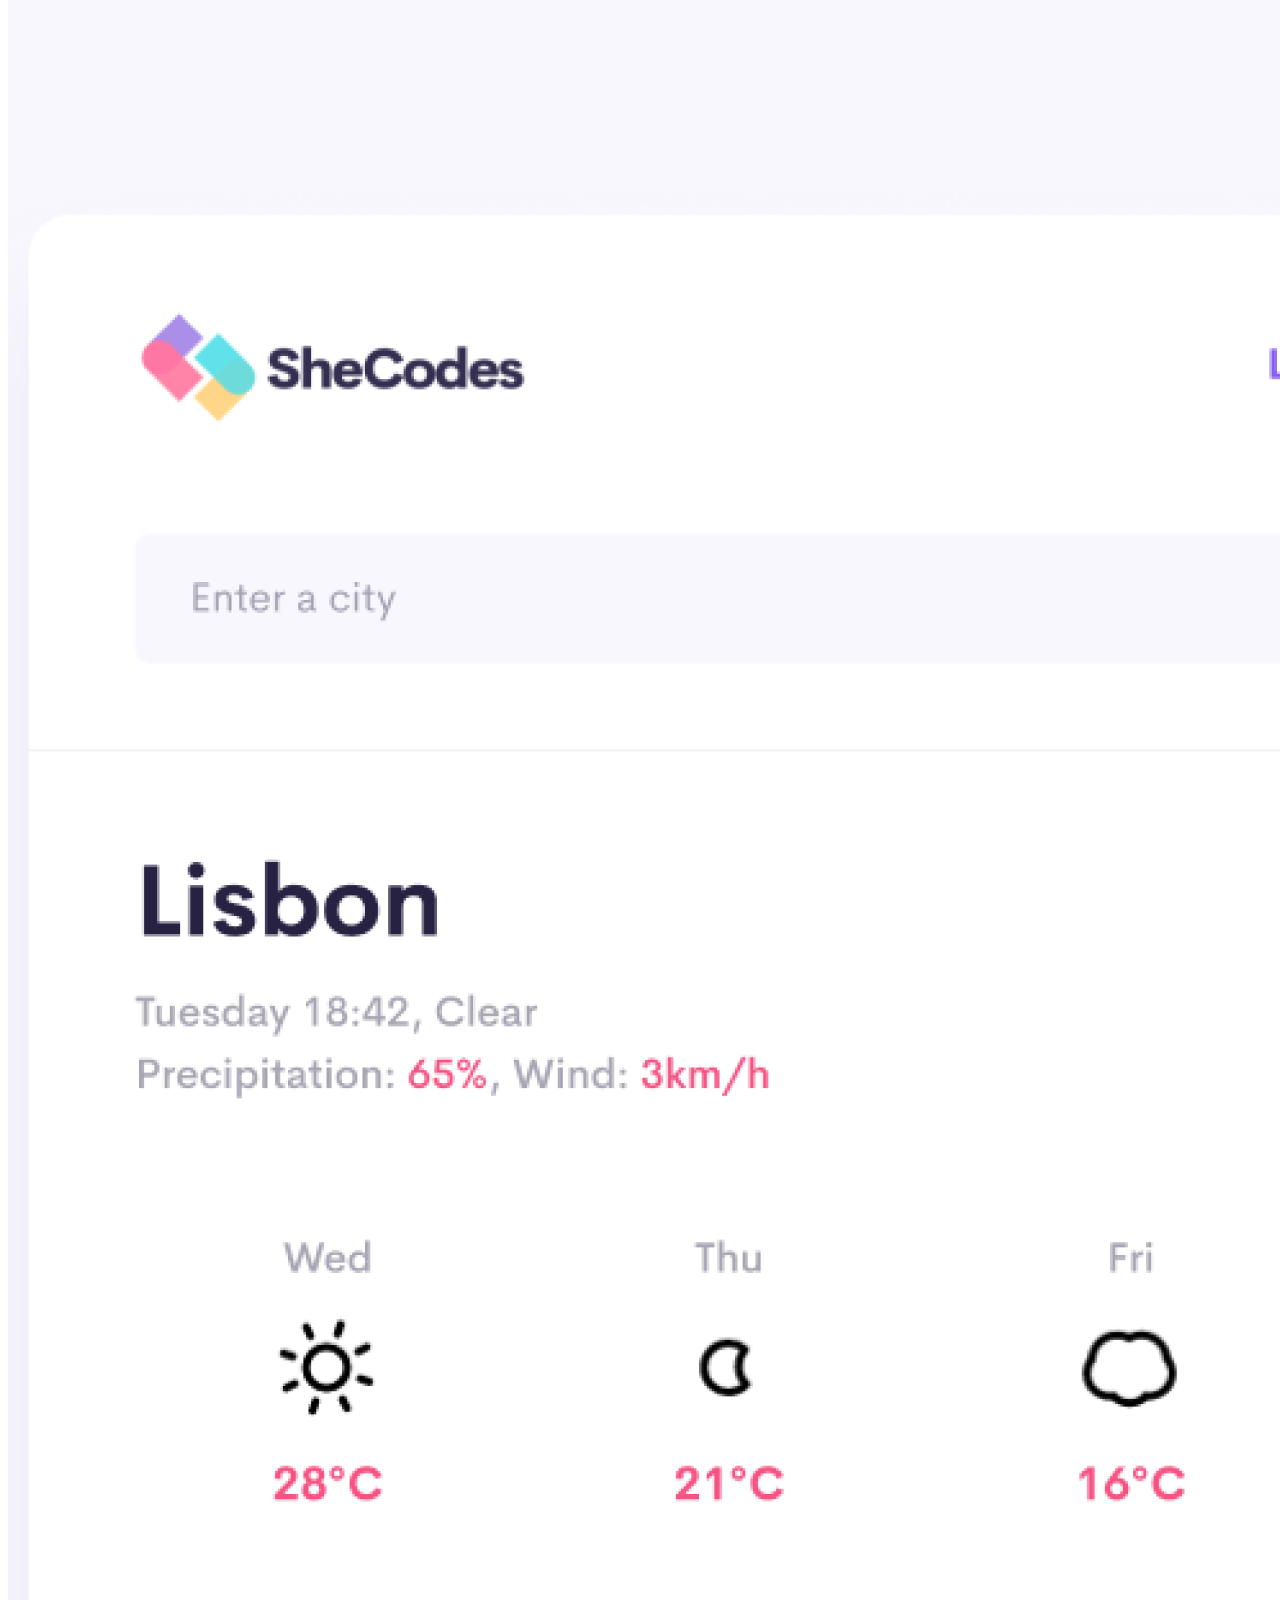
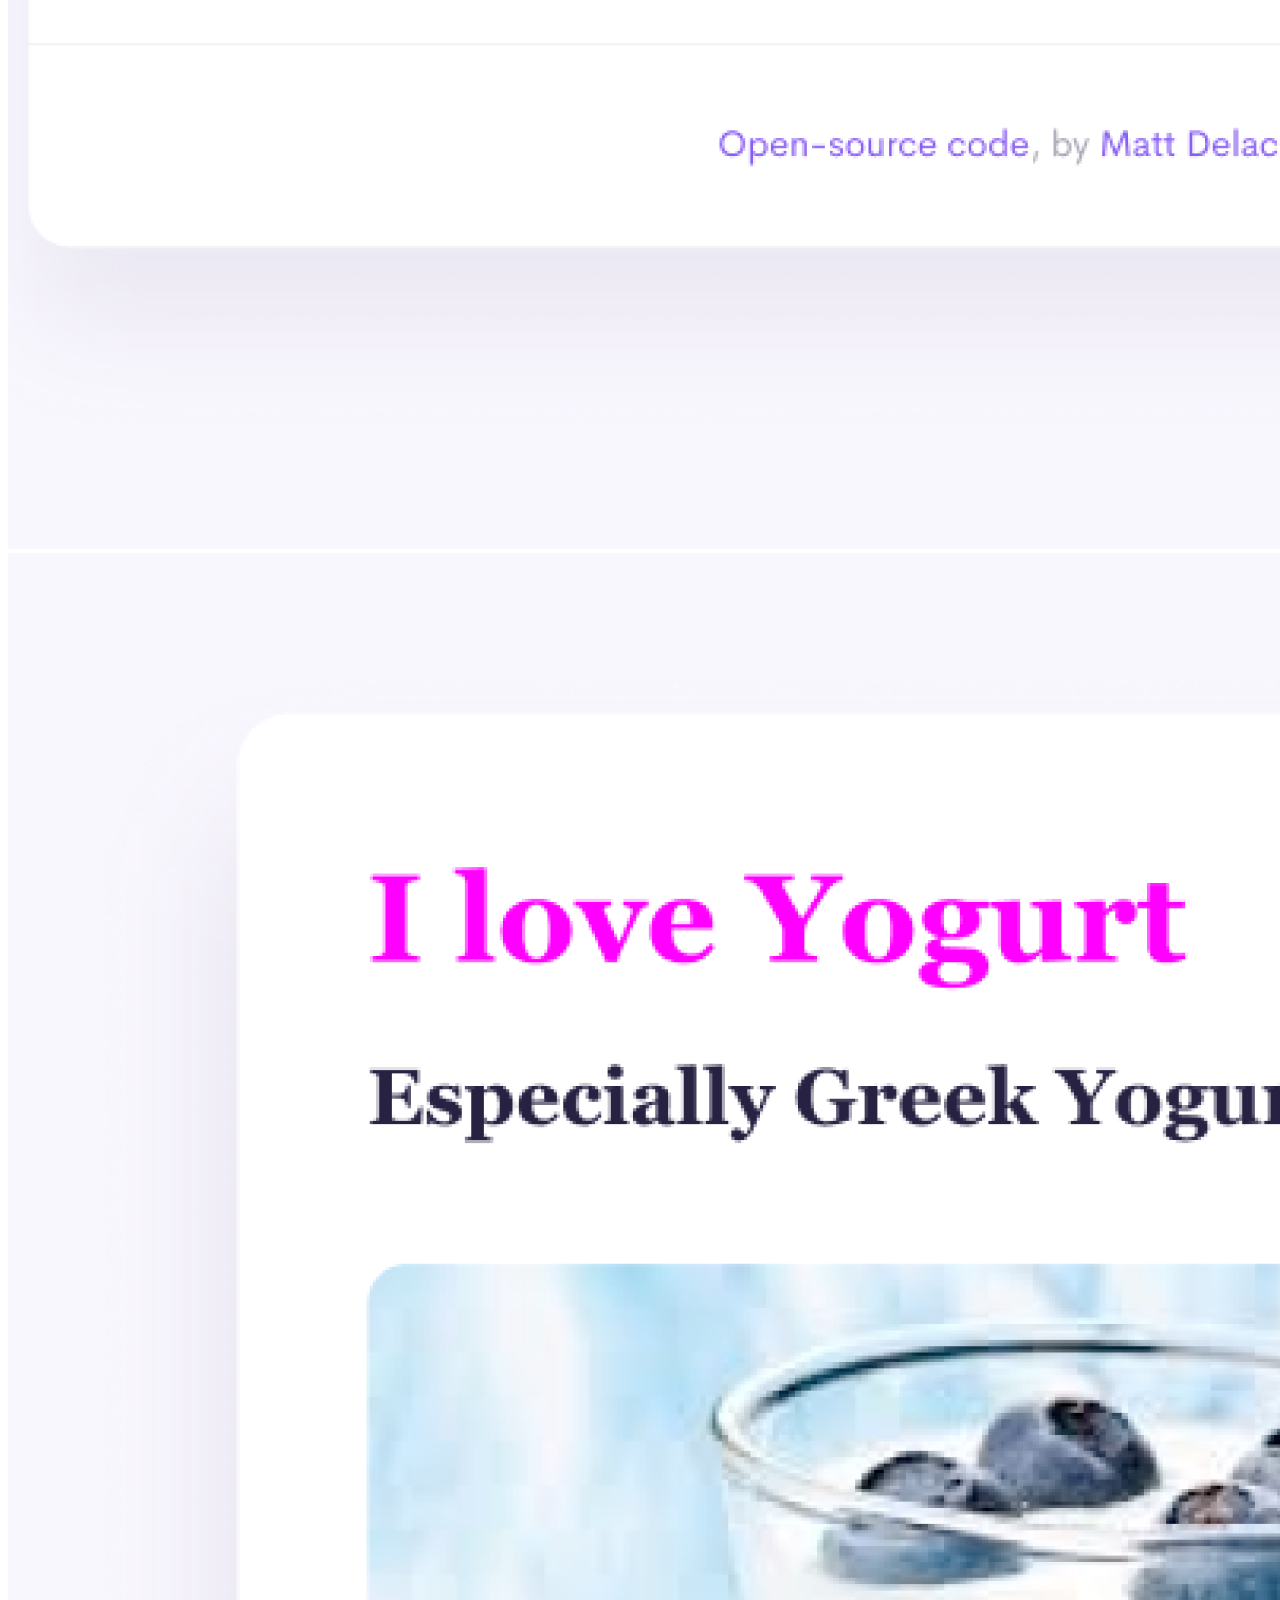
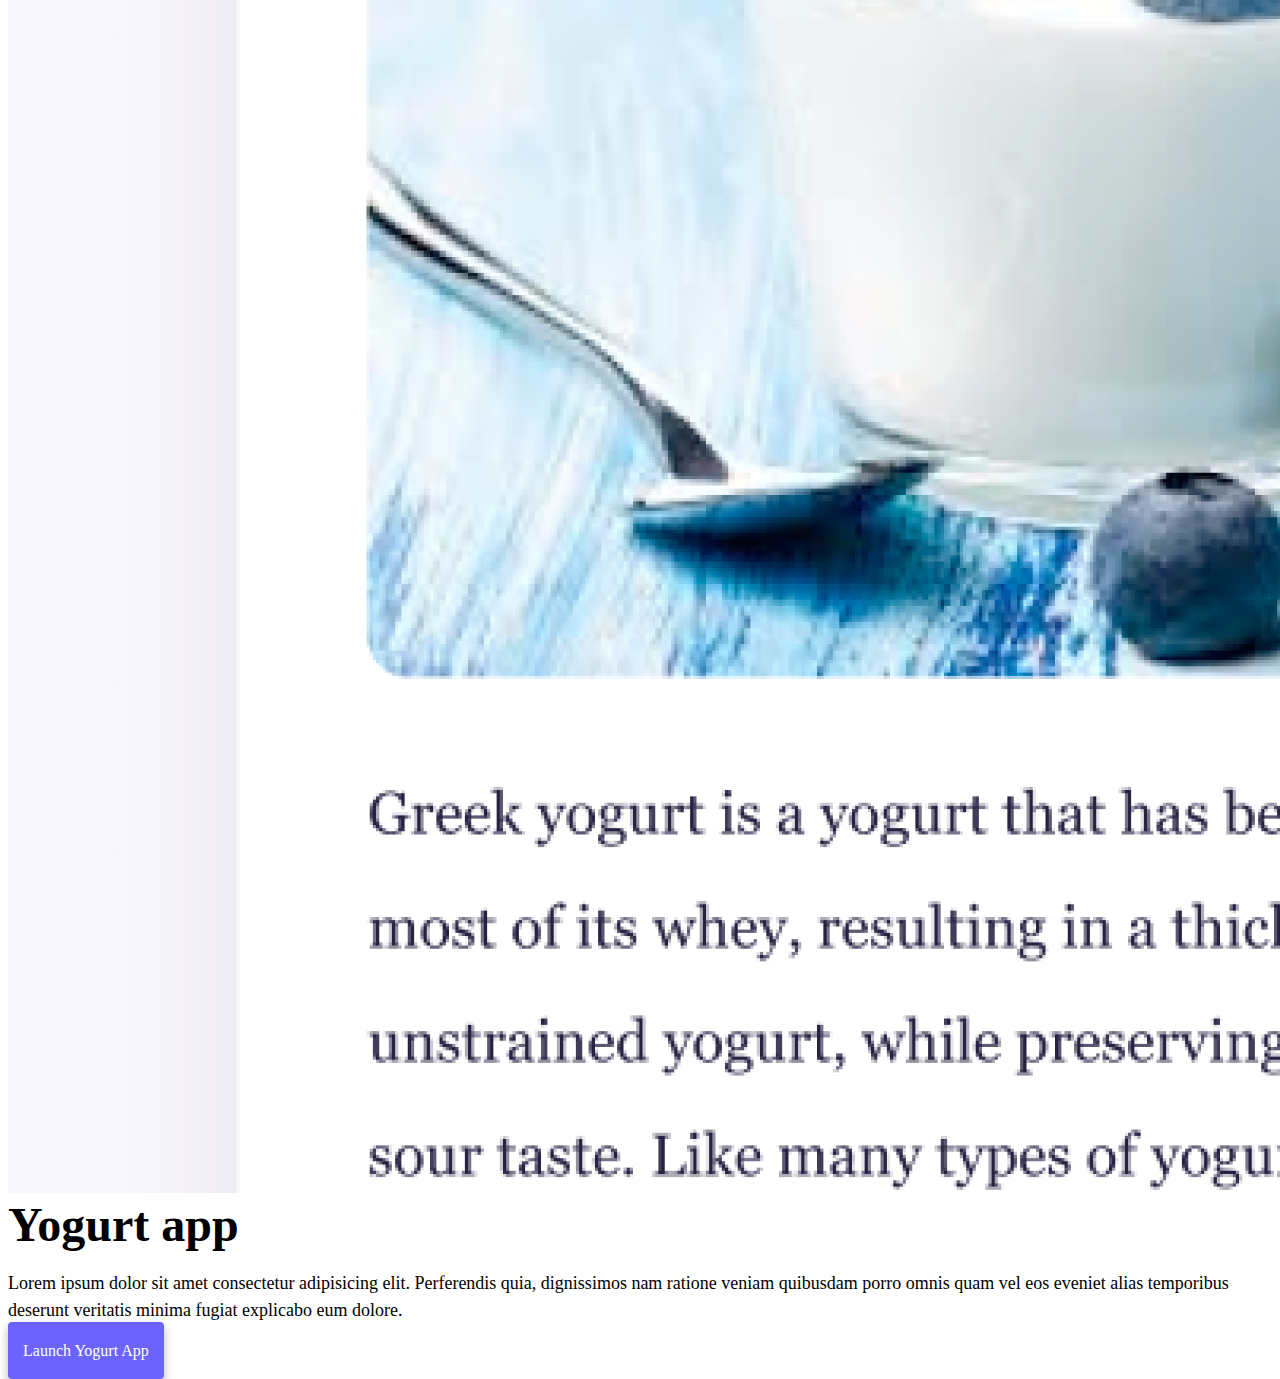
==== commit 30ac440c: "added title to a href links" ====
--- a/index.html
+++ b/index.html
@@ -43,10 +43,17 @@
               <a class="nav-link active" aria-current="page" href="/">Home</a>
             </li>
             <li class="nav-item">
-              <a class="nav-link" href="/about.html">About me</a>
+              <a class="nav-link" href="/about.html" title="about Ginevra Golah"
+                >About me</a
+              >
             </li>
             <li class="nav-item">
-              <a class="nav-link" href="/about.html#contact">Contact me</a>
+              <a
+                class="nav-link"
+                href="/about.html#contact"
+                title="about Ginevra Golah"
+                >Contact me</a
+              >
             </li>
           </ul>
         </div>
@@ -56,13 +63,24 @@
     <h1 class="text-center">Ginevra Golah</h1>
     <h3 class="text-center">Front-end developer, based in Italy</h3>
     <div class="navigation-links mb-5">
-      <a href="/about.html#contact" class="primary-link">Contact me</a>
-      <a href="/about.html" class="secondary-link">About me</a>
+      <a
+        href="/about.html#contact"
+        title="about Ginevra Golah"
+        class="primary-link"
+        >Contact me</a
+      >
+      <a href="/about.html" title="about Ginevra Golah" class="secondary-link"
+        >About me</a
+      >
     </div>
     <div class="container">
       <div class="row">
         <div class="col-6">
-          <img src="images/yoga.png" class="img-fluid rounded" />
+          <img
+            src="images/yoga.png"
+            class="img-fluid rounded"
+            alt="yoga project"
+          />
         </div>
         <div class="col-6">
           <h2 class="mb-3">Yoga app</h2>
@@ -73,7 +91,9 @@
             explicabo eum dolore.
           </p>
           <div class="mt-5">
-            <a href="#" class="primary-link">Launch Yoga App</a>
+            <a href="#" class="primary-link" title="Yoga app project"
+              >Launch Yoga App</a
+            >
           </div>
         </div>
       </div>
@@ -87,16 +107,26 @@
             explicabo eum dolore.
           </p>
           <div class="mt-5">
-            <a href="#" class="primary-link">Launch Weather App</a>
+            <a href="#" class="primary-link" title="weather app project"
+              >Launch Weather App</a
+            >
           </div>
         </div>
         <div class="col-6">
-          <img src="images/weather.png" class="img-fluid rounded" />
+          <img
+            src="images/weather.png"
+            class="img-fluid rounded"
+            alt="weather project"
+          />
         </div>
       </div>
       <div class="row mt-5">
         <div class="col-6">
-          <img src="images/yogurt.png" class="img-fluid rounded" />
+          <img
+            src="images/yogurt.png"
+            class="img-fluid rounded"
+            alt="yogurt project"
+          />
         </div>
         <div class="col-6">
           <h2 class="mb-3">Yogurt app</h2>
@@ -107,7 +137,9 @@
             explicabo eum dolore.
           </p>
           <div class="mt-5">
-            <a href="#" class="primary-link">Launch Weather App</a>
+            <a href="#" class="primary-link" title=" yogurt app project"
+              >Launch Yogurt App</a
+            >
           </div>
         </div>
       </div>
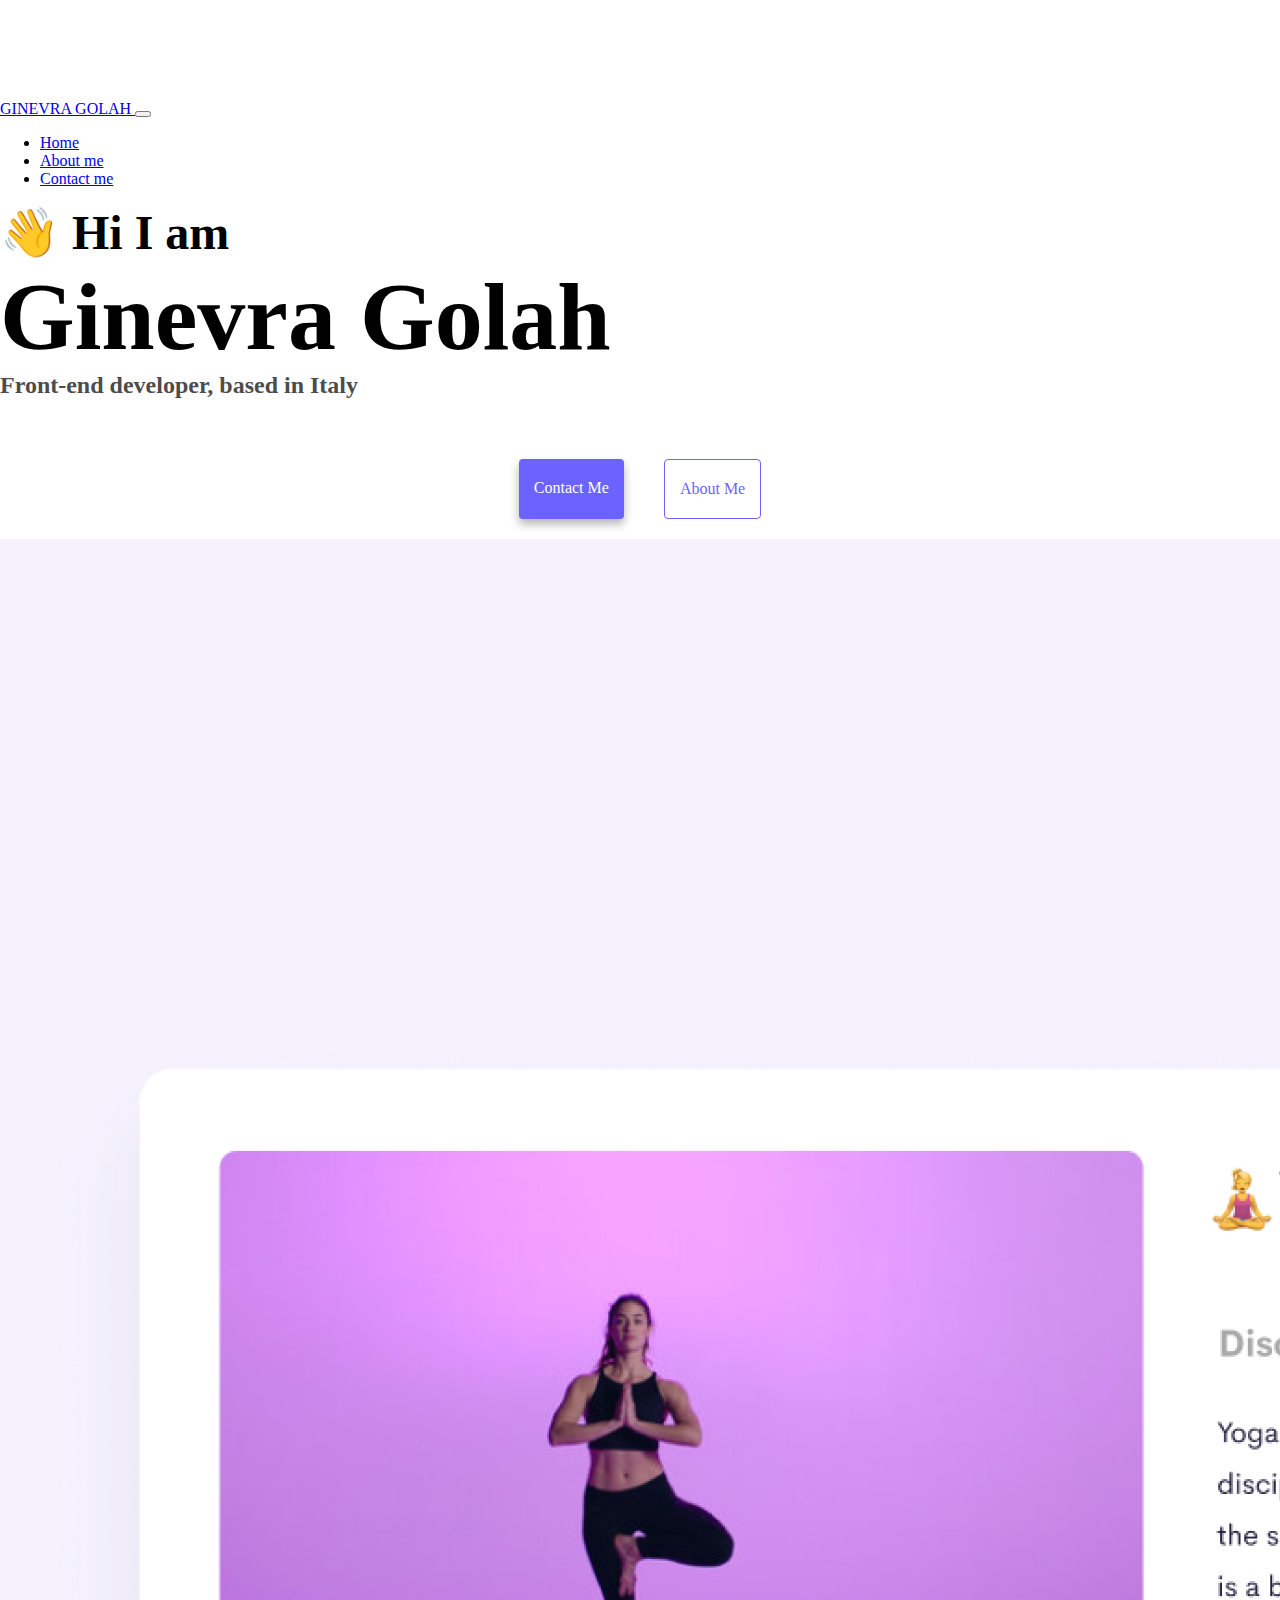
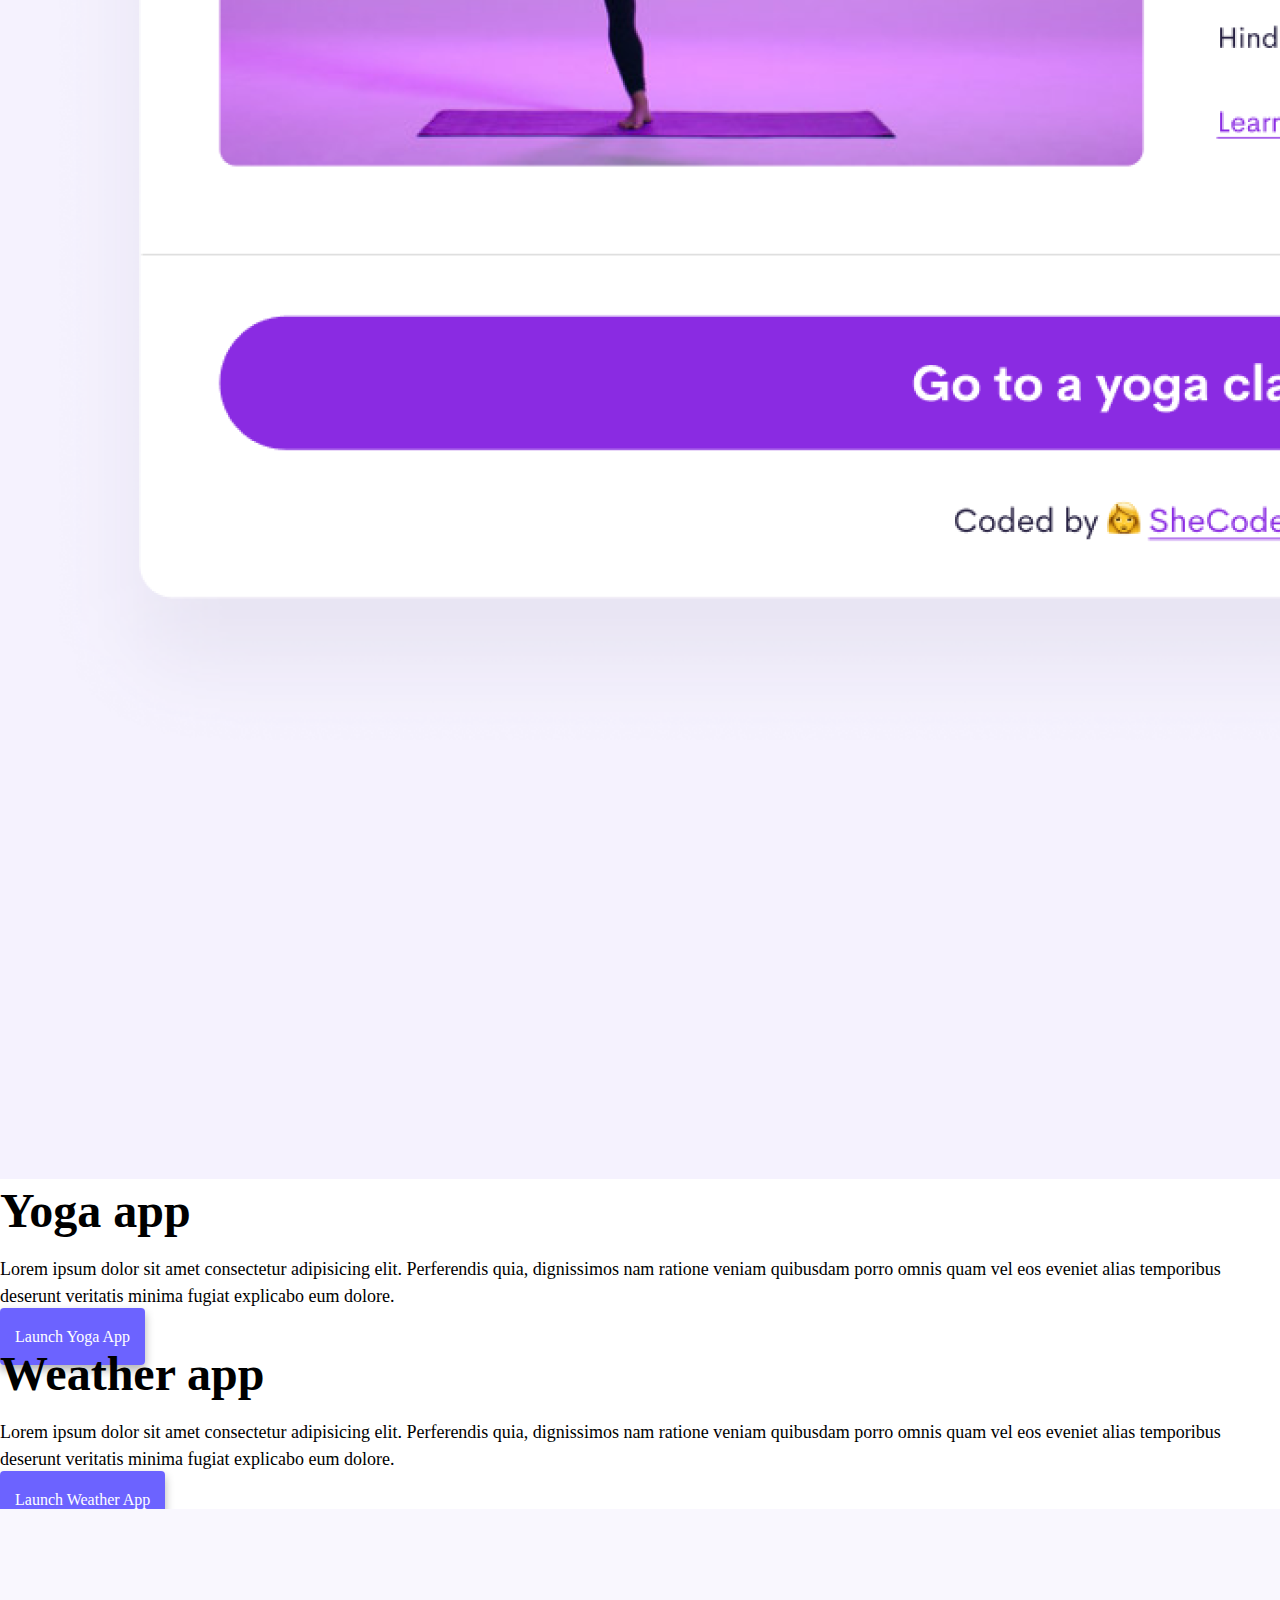
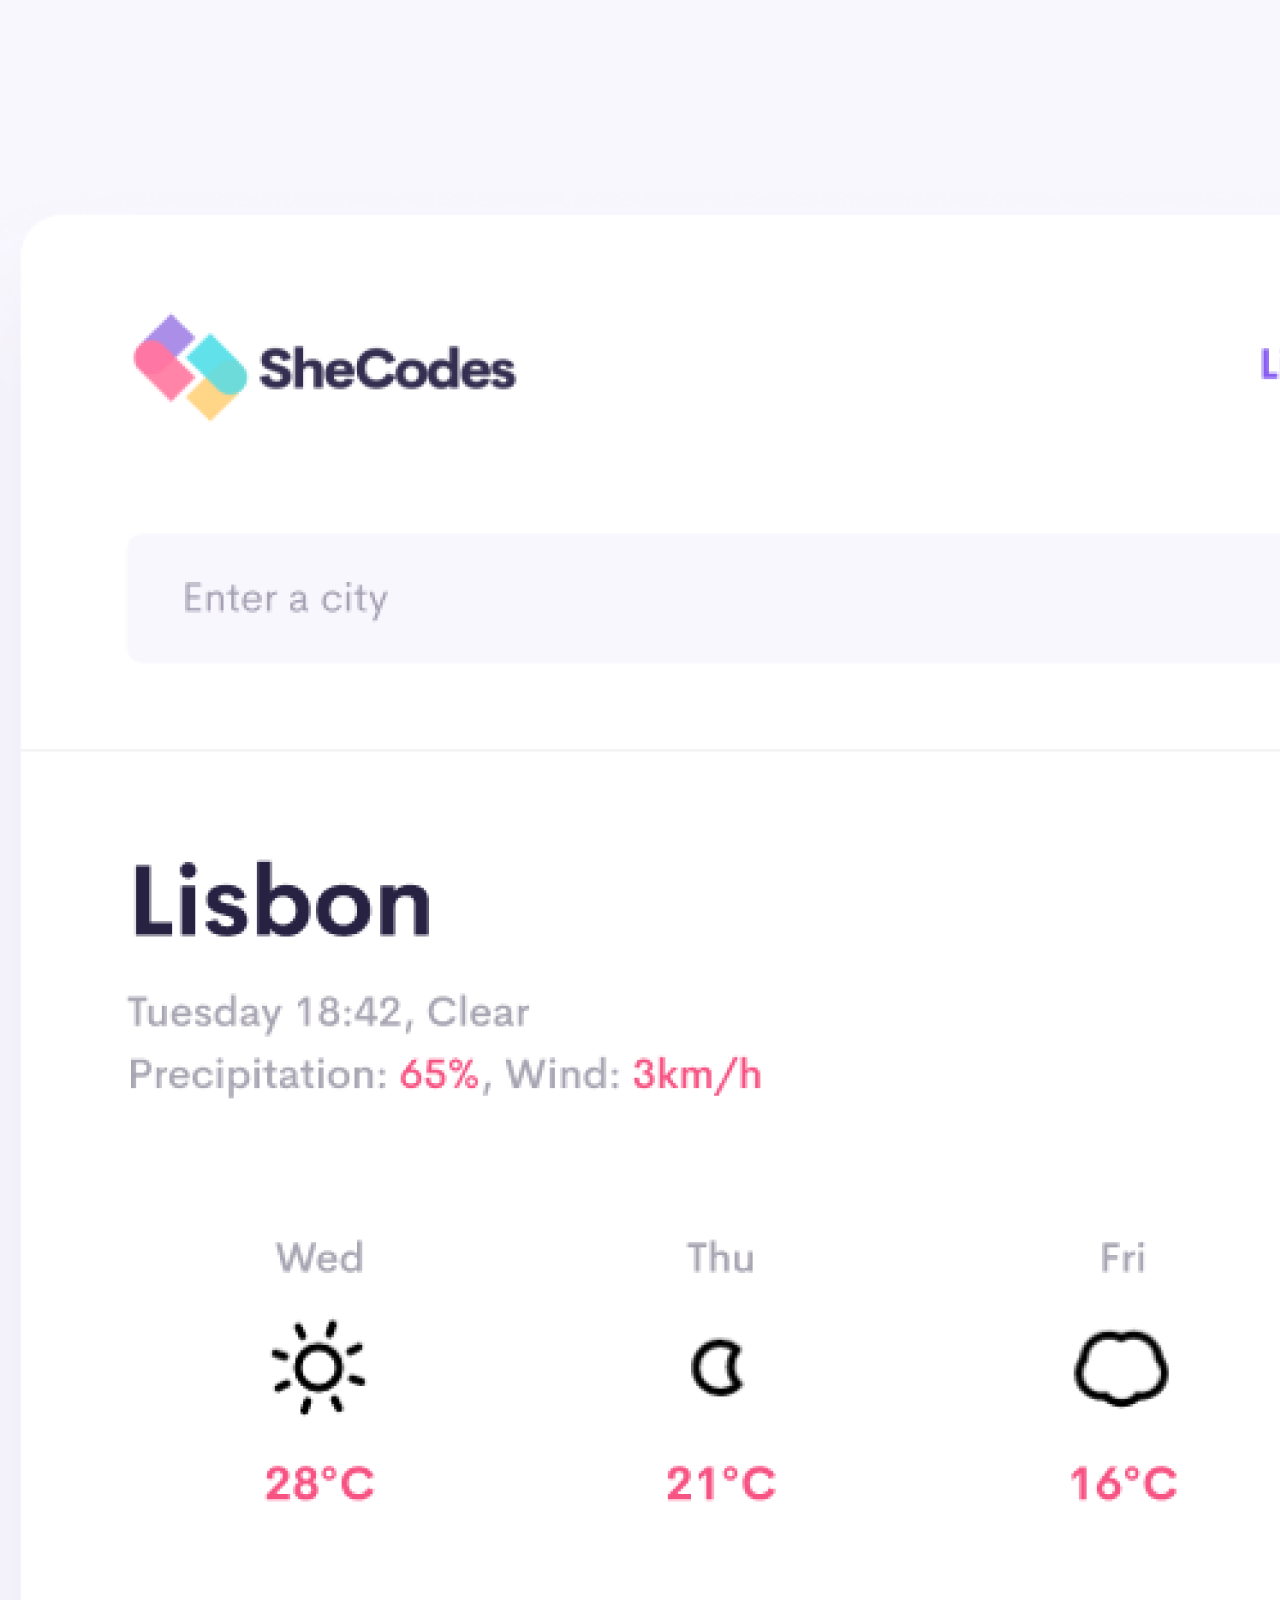
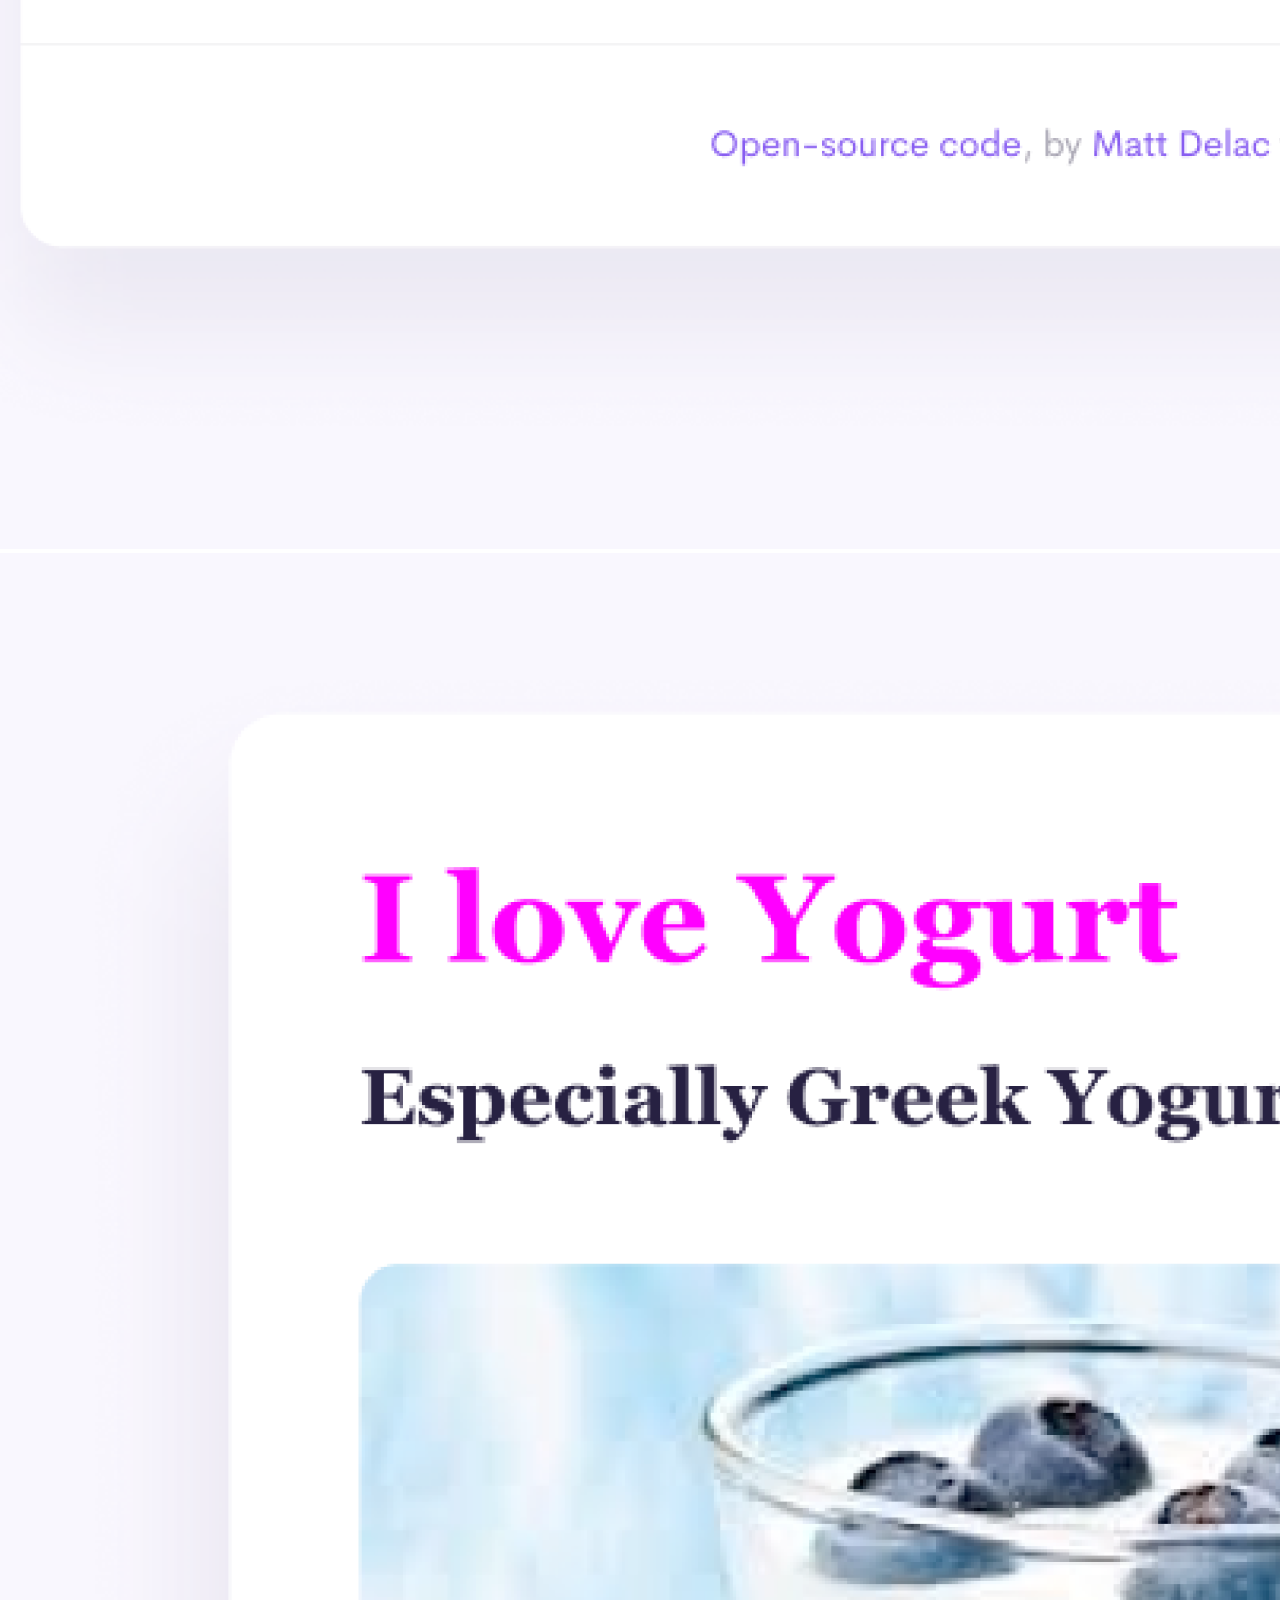
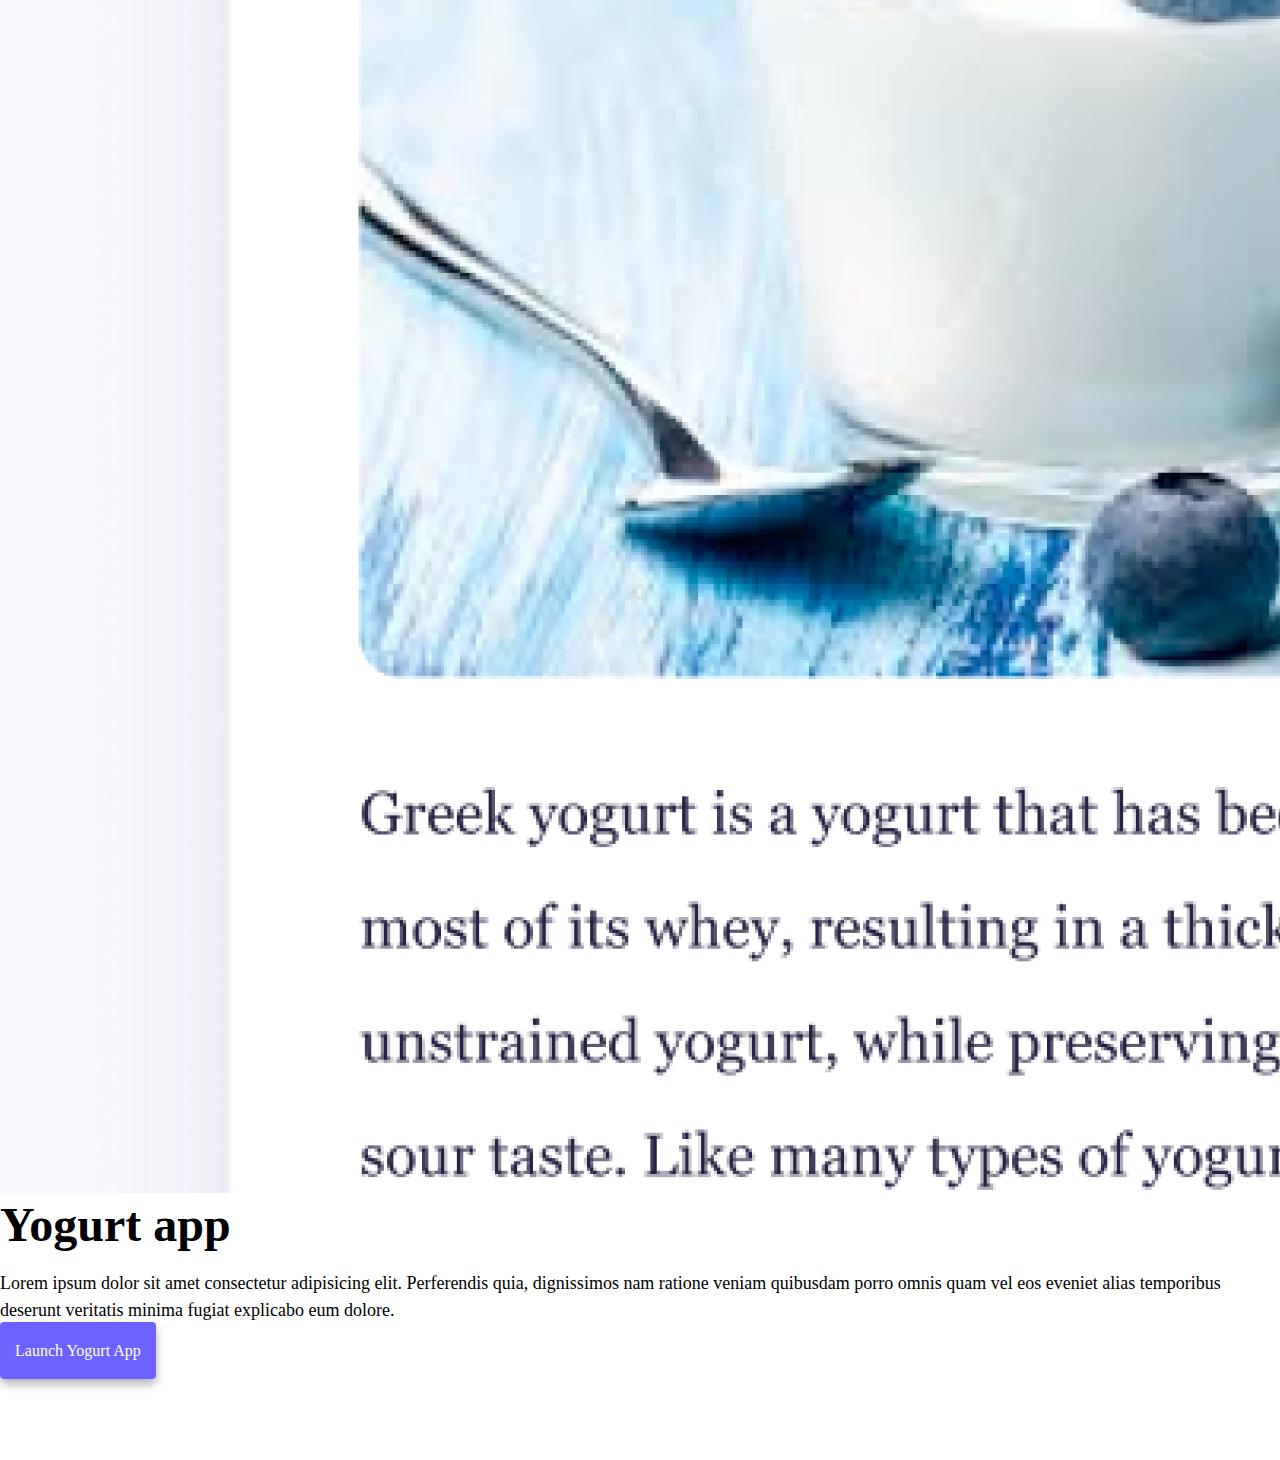
==== commit d516892e: "made the website more responsive" ====
--- a/index.html
+++ b/index.html
@@ -75,14 +75,14 @@
     </div>
     <div class="container">
       <div class="row">
-        <div class="col-6">
+        <div class="col-sm-6">
           <img
             src="images/yoga.png"
-            class="img-fluid rounded"
+            class="img-fluid rounded d-none d-sm-block"
             alt="yoga project"
           />
         </div>
-        <div class="col-6">
+        <div class="col-sm-6">
           <h2 class="mb-3">Yoga app</h2>
           <p>
             Lorem ipsum dolor sit amet consectetur adipisicing elit. Perferendis
@@ -91,14 +91,17 @@
             explicabo eum dolore.
           </p>
           <div class="mt-5">
-            <a href="#" class="primary-link" title="Yoga app project"
+            <a
+              href="#"
+              class="primary-link project-link"
+              title="Yoga app project"
               >Launch Yoga App</a
             >
           </div>
         </div>
       </div>
       <div class="row mt-5">
-        <div class="col-6">
+        <div class="col-sm-6">
           <h2 class="mb-3">Weather app</h2>
           <p>
             Lorem ipsum dolor sit amet consectetur adipisicing elit. Perferendis
@@ -107,28 +110,31 @@
             explicabo eum dolore.
           </p>
           <div class="mt-5">
-            <a href="#" class="primary-link" title="weather app project"
+            <a
+              href="#"
+              class="primary-link project-link"
+              title="weather app project"
               >Launch Weather App</a
             >
           </div>
         </div>
-        <div class="col-6">
+        <div class="col-sm-6">
           <img
             src="images/weather.png"
-            class="img-fluid rounded"
+            class="img-fluid rounded d-none d-sm-block"
             alt="weather project"
           />
         </div>
       </div>
       <div class="row mt-5">
-        <div class="col-6">
+        <div class="col-sm-6">
           <img
-            src="images/yogurt.png"
-            class="img-fluid rounded"
+            src="images/yogurt.png "
+            class="img-fluid rounded d-none d-sm-block"
             alt="yogurt project"
           />
         </div>
-        <div class="col-6">
+        <div class="col-sm-6">
           <h2 class="mb-3">Yogurt app</h2>
           <p>
             Lorem ipsum dolor sit amet consectetur adipisicing elit. Perferendis
@@ -137,7 +143,10 @@
             explicabo eum dolore.
           </p>
           <div class="mt-5">
-            <a href="#" class="primary-link" title=" yogurt app project"
+            <a
+              href="#"
+              class="primary-link project-link"
+              title=" yogurt app project"
               >Launch Yogurt App</a
             >
           </div>
--- a/style.css
+++ b/style.css
@@ -5,7 +5,7 @@
 }
 
 body {
-  margin-top: 100px;
+  margin: 100px 0;
 }
 
 h1,
@@ -52,6 +52,10 @@
   color: white;
 }
 
+.primary-link:hover {
+  color: white;
+}
+
 .secondary-link {
   border-radius: 4px;
   padding: 20px 15px;
@@ -86,3 +90,22 @@
 .email-link:hover {
   text-decoration: underline;
 }
+
+@media (max-width: 900px) {
+  h1 {
+    font-size: 48px;
+    line-height: 1.2;
+  }
+  h2 {
+    font-size: 36px;
+    text-align: center;
+  }
+  p {
+    text-align: center;
+  }
+  .project-link {
+    display: block;
+    text-align: center;
+    margin: 0 20px;
+  }
+}
